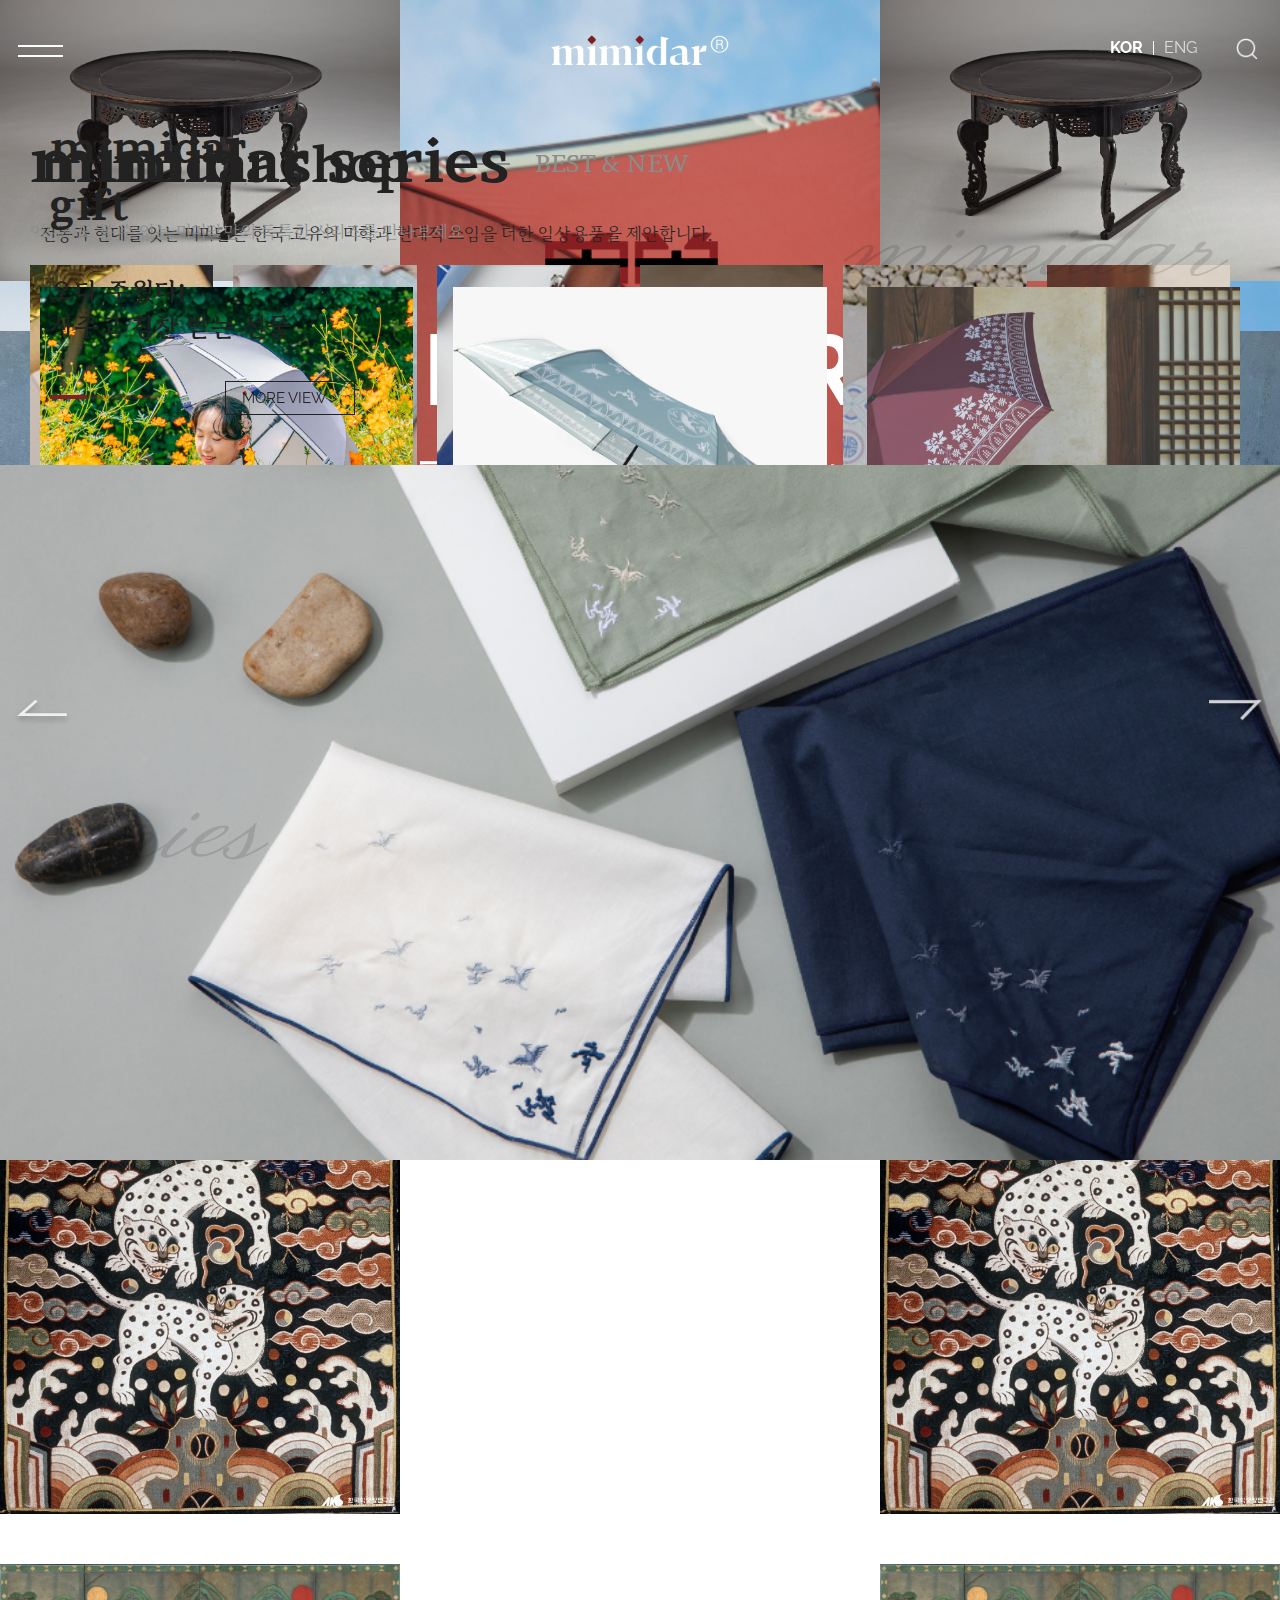
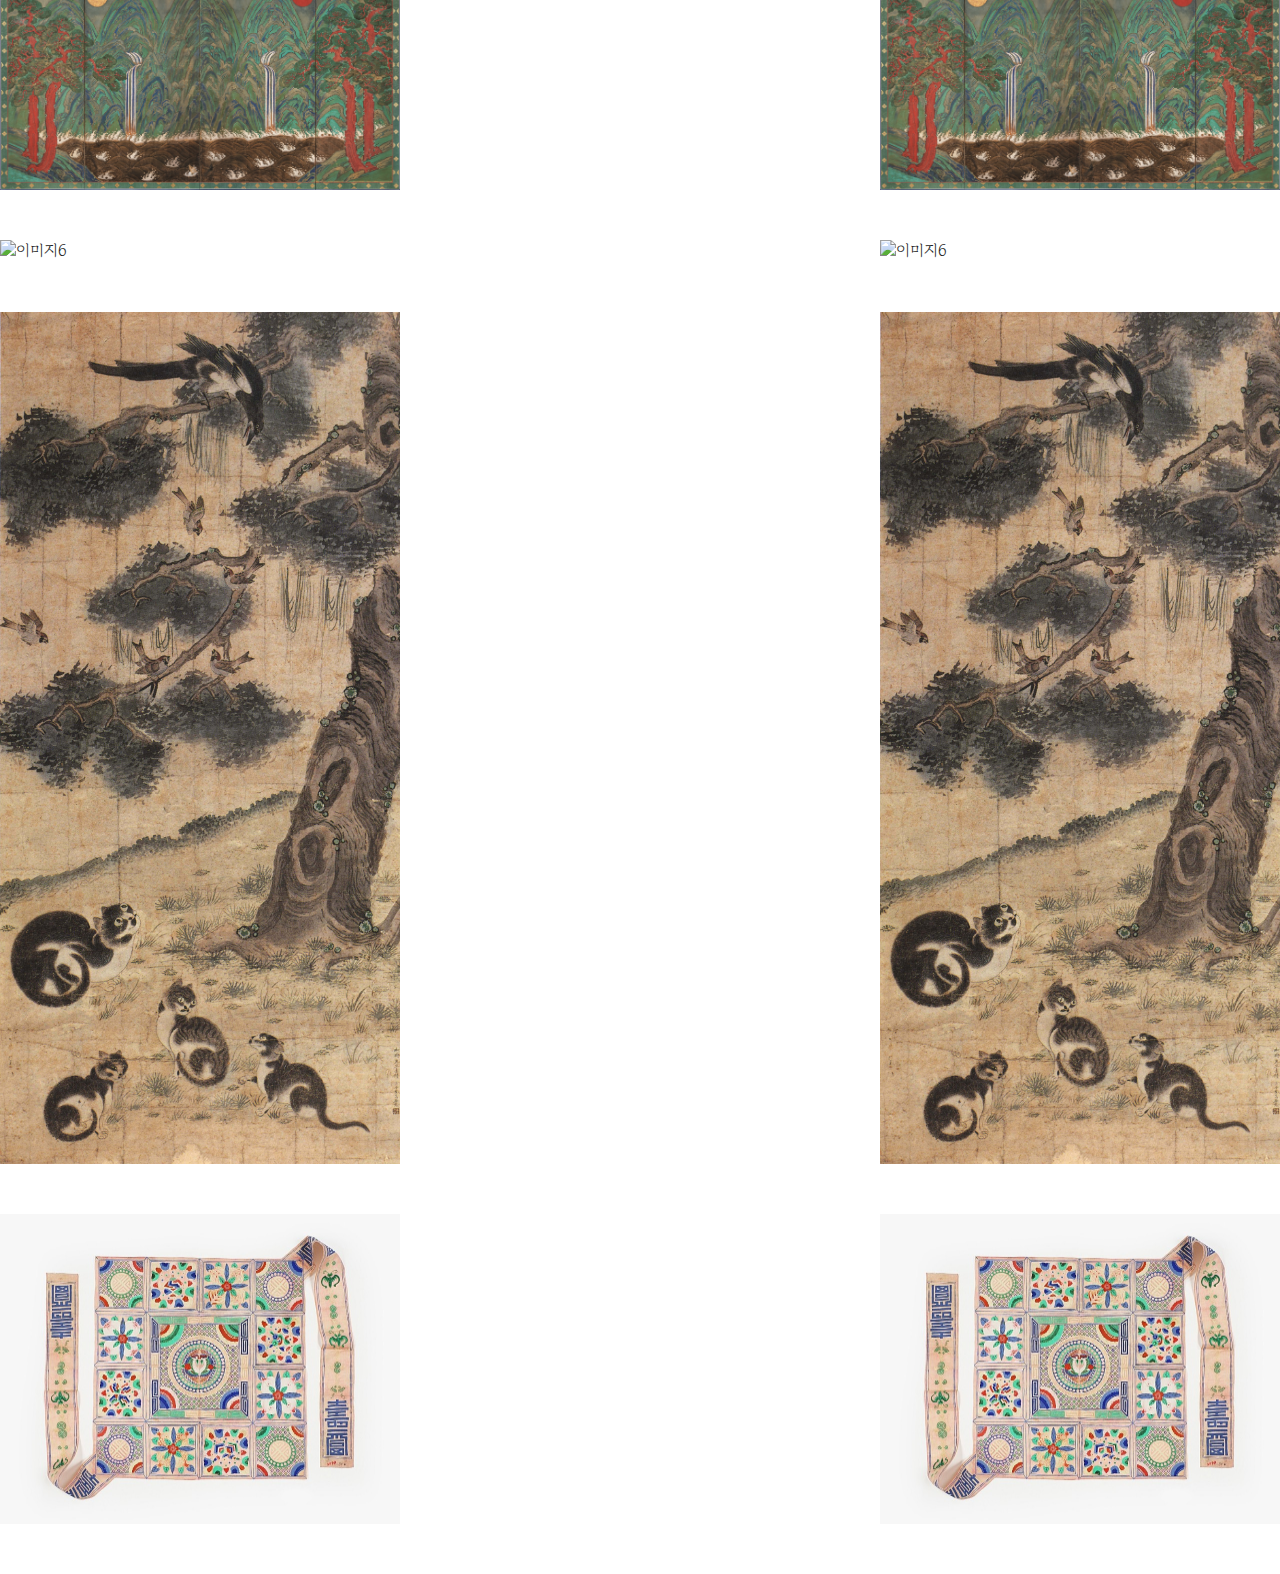
==== index.html @ 7787b9f5 "수정" ====
<!DOCTYPE html>
<html lang="ko">
<head>
  <meta charset="UTF-8">
  <meta name="viewport" content="width=device-width, initial-scale=1.0">
  <title>mimidar</title>
  <link rel="icon" type="image/png" sizes="40x40" href="img/favicon.png">
  <link rel="stylesheet" href="css/reset.css">
  <link rel="stylesheet" href="https://cdn.jsdelivr.net/npm/swiper@11/swiper-bundle.min.css" />
  <link rel="stylesheet" href="css/ani.css">
  <link rel="stylesheet" href="css/main.css">

  <script src="js/jquery-3.7.1.min.js"></script>
  <script src="https://cdn.jsdelivr.net/npm/swiper@11/swiper-bundle.min.js"></script>
  <script src="js/common.js"></script>
</head>
<body>
  <div id="wrap">
    <header>
      <div class="inner">
        <h1><a href="#main"><img src="img/mimidar_logo_h.png" alt="mimidar"></a></h1>

      <div class="q-menu">
        <div class="lang">
          <a href="#" class="kor">KOR</a>
          <a href="#" class="eng">ENG</a>
        </div><!--lang-->
        <a href="#" class="cart"></a>
        <a href="#" class="search"><img src="img/icon_search.png" alt="검색하기"></a>
      </div><!--q-menu-->

      <nav>
        <div class="ham clear">
          <a href="#">
          <span>메뉴 열기</span>
          </a>
        </div>
        
        <ul class="gnb">
          <li class="depth1">
            <a href="#">BRAND</a>
            <ul class="depth2">
              <li><a href="#">OUR STORY</a></li>
              <li><a href="#">BRAND IDENTITY</a></li>
            </ul>
          </li>
          <li class="depth1">
            <a href="#">SHOP</a>
            <ul class="depth2">
              <li><a href="#">ALL</a></li>
              <li><a href="#">BEST & NEW</a></li>
              <li><a href="#">추천 선물</a></li>
            </ul>
          </li>
          <li class="depth1">
            <a href="#">BIG ORDER</a>
            <ul class="depth2">
              <li><a href="#">로고 인쇄 & 고급 포장</a></li>
              <li><a href="#">주문하기</a></li>
            </ul>
          </li>
          <li class="depth1">
            <a href="#">COLLABORATION</a>
          </li>
          <li class="depth1">
            <a href="#">MIMIDAR NEWS</a>
            <ul class="depth2">
              <li><a href="#">magazine | 미미달 책갈피</a></li>
              <li><a href="#">media | 언론 보도</a></li>
              <li><a href="#">공지 | CS</a></li>
              <li><a href="#">멤버십 혜택</a></li>
            </ul>
          </li>
        </ul>
        <div class="menu-close"></div>
        <div class="dim"></div>
      </nav>

      <div class="search-open">
        <form>
          <fieldset>
            <legend>검색영역</legend>
            <input type="text" placeholder="검색어를 입력하세요">
            <button type="button"></button>
          </fieldset>
        </form>
        <div class="search-close clear">검색창 닫기</div>
      </div>
      </div><!--inner-->
    </header>
    
    <div id="s-wrap">
      <section id="main">
        <div>
          <video src="img/brand_film.mp4" loop muted autoplay playsinline></video>
        </div>
      </section><!--main-->

      <section id="prologue">
        <div class="p-img"></div>
        <div class="p-txt">
          <h2>MIMIDAR</h2>
          <p>행福을 전하는 미미달</p>
          <span>복을 염원하는 선조들의 마음을 담아<br>
            행복을 전하는 선물을 만듭니다</span>
        </div>
      </section><!--prologue-->

      <section id="story">
        <div class="inner">
          <div class="s-main">
            <img src="img/mimidar_logo.png" alt="미미달 로고">
            <h2>美 美 ; 미 미 + D A R ; 달</h2>
            <p>미미달이 추구하는 전통과<br>
              현대의 미학을 상징 <br>
              전통의 가치를 이어나가겠다는 다짐</p>
              <div class="s-more"><a href="#">OUR STORY ></a></div>
          </div><!--s-main-->
  
          <div class="flow-wrap">
            <div class="img-left">
              <ul>
                <li><img src="img/flow_01.jpg" alt="이미지1"></li>
                <li><img src="img/flow_02.png" alt="이미지2"></li>
                <li><img src="img/flow_03.png" alt="이미지3"></li>
                <li><img src="img/flow_04.jpg" alt="이미지4"></li>
                <li><img src="img/flow_05.png" alt="이미지5"></li>
                <li><img src="img/flow_06.png" alt="이미지6"></li>
                <li><img src="img/flow_07.jpg" alt="이미지7"></li>
                <li><img src="img/flow_08.jpg" alt="이미지8"></li>
              </ul>
            </div><!--img-left-->
            <div class="img-right">
              <ul>
                <li><img src="img/flow_01.jpg" alt="이미지1"></li>
                <li><img src="img/flow_02.png" alt="이미지2"></li>
                <li><img src="img/flow_03.png" alt="이미지3"></li>
                <li><img src="img/flow_04.jpg" alt="이미지4"></li>
                <li><img src="img/flow_05.png" alt="이미지5"></li>
                <li><img src="img/flow_06.png" alt="이미지6"></li>
                <li><img src="img/flow_07.jpg" alt="이미지7"></li>
                <li><img src="img/flow_08.jpg" alt="이미지8"></li>
              </ul>
            </div><!--img-right-->
          </div>
        </div>
      </section><!--story-->

      <section id="shop">
        <div class="inner">
          <div class="shop-txt">
            <div class="s-txt-wrap">
              <h2>mimidar shop</h2>
              <span></span>
              <strong>BEST & NEW</strong>
            </div>
            <p>전통과 현대를 잇는 미미달은 한국 고유의 미학과
              현대적 쓰임을 더한 일상용품을 제안합니다.</p>
          </div>
          <div class="swiper mySwiper">
            <div class="swiper-wrapper">
              <div class="swiper-slide">
                <a href="#">
                  <img src="img/shop_01.png" alt="미미달 전통 문양 3단 우산 양산 모음">
                  <div class="txt-box box1">
                    <h3>미미달 전통 문양 3단 우산 양산 모음</h3>
                    <div class="txt-wrap">
                      <strong>55,000원</strong>
                      <span>63,800원</span>
                      <div class="l-wrap">
                        <div class="label sale">sale</div>
                      </div>
                    </div>
                  </div>
                </a>
              </div>
              <div class="swiper-slide">
                <a href="#">
                  <img src="img/shop_02.png" alt="미미달 전통 문양 장우산 모음">
                  <div class="txt-box box2">
                    <h3>[ 2+1 ] 미미달 전통 문양 장우산 모음</h3>
                    <div class="txt-wrap">
                      <strong>60,000원</strong>
                      <span>67,100원</span>
                      <div class="l-wrap">
                        <span class="label best">best</span>
                        <span class="label sale">sale</span>
                      </div>
                    </div>
                  </div>
                </a>
              </div>
              <div class="swiper-slide">
                <a href="#">
                  <img src="img/shop_03.png" alt="고려 셀라던 모란 경량 미니 양산">
                  <div class="txt-box box3">
                    <h3>고려 셀라던 모란 경량 미니 양산</h3>
                    <div class="txt-wrap">
                      <strong>34,200원</strong>
                      <span>38,000원</span>
                      <div class="l-wrap">
                        <div class="label new">new</div>
                        <div class="label sale">sale</div>
                      </div>
                    </div>
                  </div>
                </a>
              </div>
              <div class="swiper-slide">
                <a href="#">
                  <img src="img/shop_04.png" alt="조선왕실 와인마개">
                  <div class="txt-box box4">
                    <h3>조선왕실 와인마개</h3>
                    <div class="txt-wrap">
                      <strong>27,000원</strong>
                      <span>31,000원</span>
                      <div class="l-wrap">
                        <div class="label new">new</div>
                        <div class="label best">best</div>
                        <div class="label sale">sale</div>
                      </div>
                    </div>
                  </div>
                </a>
              </div>
              <div class="swiper-slide">
                <a href="#">
                  <img src="img/shop_05.png" alt="고려청자 손수건 3세트">
                  <div class="txt-box box5">
                    <h3>고려청자 손수건 3세트</h3>
                    <div class="txt-wrap">
                      <strong>32,900원</strong>
                      <span>37,800원</span>
                      <div class="l-wrap">
                        <div class="label sale">sale</div>
                      </div>
                    </div>
                  </div>
                </a>
              </div>
              <div class="swiper-slide">
                <a href="#">
                  <img src="img/shop_06.png" alt="[조선민화] 작호도 콜라주 케이스">
                  <div class="txt-box box6">
                    <h3>[조선민화] 작호도 콜라주 케이스</h3>
                    <div class="txt-wrap">
                      <strong>19,000원</strong>
                    </div>
                  </div>
                </a>
              </div>
            </div>
            <div class="swiper-button-next"></div>
            <div class="swiper-button-prev"></div>
          </div>
        </div>
      </section><!--shop-->

      <section id="series">
        <div class="inner">
          <div class="ser-txt">
            <h2>mimidar series</h2>
            <div class="ser-tbox">
              <div></div>
              <p>어디서도 볼 수 없는 미미달만의 독특한 시리즈를 만나보세요</p>
            </div>
          </div>
          <div class="content-wrap">
            <div class="content1">
              <a href="#">
                <img src="img/series_01.png" alt="일월오봉도">
                <div class="series-wrap c-box1">
                  <div class="c-txt">
                    <h4>일월오봉도</h4>
                    <span class="c-more">MORE VIEW ></span>
                  </div>
                </div>
              </a>
            </div><!--content1-->
            <div class="content2">
              <a href="#">
                <img src="img/series_02.png" alt="고려청자">
                <div class="series-wrap c-box2">
                  <div class="c-txt">
                    <h4>고려청자</h4>
                    <span class="c-more">MORE VIEW ></span>
                  </div>
                </div>
              </a>
            </div><!--content2-->
            <div class="content3">
              <a href="#">
                <img src="img/series_03.png" alt="단청">
                <div class="series-wrap c-box3">
                  <div class="c-txt">
                    <h4>단청</h4>
                    <span class="c-more">MORE VIEW ></span>
                  </div>
                </div>
              </a>
            </div><!--content3-->
            <div class="content4">
              <a href="#">
                <img src="img/series_04.png" alt="소반">
                <div class="series-wrap c-box4">
                  <div class="c-txt">
                    <h4>소반</h4>
                    <span class="c-more">MORE VIEW ></span>
                  </div>
                </div>
              </a>
            </div><!--content4-->
            <div class="content5">
              <a href="#">
                <img src="img/series_05.png" alt="궁보">
                <div class="series-wrap c-box5">
                  <div class="c-txt">
                    <h4>궁보</h4>
                    <span class="c-more">MORE VIEW ></span>
                  </div>
                </div>
              </a>
            </div><!--content5-->
            <div class="content6">
              <a href="#">
                <img src="img/series_06.png" alt="조선왕실">
                <div class="series-wrap c-box6">
                  <div class="c-txt">
                    <h4>조선왕실</h4>
                    <span class="c-more">MORE VIEW ></span>
                  </div>
                </div>
              </a>
            </div><!--content6-->
          </div><!--content-wrap-->
          <span class="m-copy">mimidar</span>
          <span class="s-copy">series</span>
        </div><!--inner-->
      </section><!--series-->

      <section id="gift">
        <div class="inner">
          <div class="g-wrap">
            <h2>mimidar gift</h2>
          </div><!--g-wrap-->
          <div class="swiper gift-swiper">
            <div class="swiper-wrapper">
              <div class="swiper-slide">
                <p>오다 주웠다!<br>
                  사주고 칭찬 받는 선물</p>
                <a href="#" class="g-more">MORE VIEW ></a>
                <img src="img/gift_01.png" alt="오다 주웠다! 사주고 칭찬 받는 선물">
              </div>
              <div class="swiper-slide">
                <p>마음 가는 대로<br>
                  자유롭게 써봐요</p>
                <a href="#" class="g-more">MORE VIEW ></a>
                <img src="img/gift_02.png" alt="마음 가는 대로 자유롭게 써봐요">
              </div>
              <div class="swiper-slide">
                <p>이렇게 날 좋은데<br>
                  우리 같이 나갈까요?</p>
                <a href="#" class="g-more">MORE VIEW ></a>
                <img src="img/gift_03.png" alt="이렇게 날 좋은데 우리 같이 나갈까요?">
              </div>
            </div>
            <div class="swiper-button-next"></div>
            <div class="swiper-button-prev"></div>
            <div class="swiper-pagination"></div>
          </div>
        </div><!--inner-->
      </section><!--gift-->
      <footer>
        <div class="inner">
          <h2>
            <a href="#">
              <img src="img/mimidar_logo_w.png" alt="mimidar">
            </a>
          </h2>
        </div><!--inner-->
      </footer>
    </div><!--s-wrap-->
  </div><!--#wrap-->
</body>
</html>
---- css/ani.css ----
@charset "utf-8";

@keyframes rotate {
  0%{transform: rotate(0deg);}
  100%{transform: rotate(45deg);}
}

@keyframes banner-ani-left {
  0% {
    transform: translateX(0);
  }
  100% {
    transform: translateX(-100%);
  }
}

@keyframes banner-ani-right {
  0% {
    transform: translateX(0);
  }
  100% {
    transform: translateX(100%);
  }
}
---- css/main.css ----
@charset "utf-8";

#wrap{min-width: 320px;}
#main, #prologue, #story, #shop, #series, #gift{width: 100%; height: 100vh;}

header{width: 100%; position: fixed; z-index: 99;}
header h1{width: 132px; position: absolute; top: 35px; left: 50%; transform: translateX(-50%); z-index: 99;}
header h1 img{width: 100%;}

.q-menu{position: relative; font-family: "Raleway", sans-serif;}
.q-menu .lang{position: absolute; top: 41px; right: 63px;}
.q-menu .lang a{display: block; color: #fff; font-size: 14px; font-weight: bold;}
.q-menu .lang a.eng{opacity: 0.7; font-weight: normal;}
.q-menu .lang a.eng:hover{opacity: 1;}
.q-menu .lang::before{content: ""; display: block; width: 5px; height: 5px; transform: rotate(45deg); background-color: #fff; position: absolute; top: 7px; left: -15px;}

.q-menu .cart{display: none;}
.q-menu .search{display: block; width: 21px; height: 21px; position: absolute; top: 38px; right: 23px;}
.q-menu .search img{width: 100%;}

.dim{width: 100%; height: 100%; background-color: rgba(0,0,0,0.5); position: fixed; top: 0; left: 0; z-index: -10;}
nav{width: 100%; position: absolute; top: 0; left: 0;}
.ham{position: absolute; top: 45px; left: 18px;}
.ham a{display: block;}
.ham span{display: block; width: 45px; height: 2px; background-color: #fff; margin-top: 8px;}
.ham a::before{content: ""; display: block; height: 2px; background-color: #fff;}

.gnb{font-family: "Brawler", "Gowun Batang", serif; padding-top: 80px; font-weight: bold; height: 100vh; margin: 150px auto;}
.gnb .depth1{margin-bottom: 60px; text-align: center;}
.gnb .depth1 > a{display: block; color: #fff; font-size: 35px;}
.gnb .depth1 .depth2{margin-bottom: 20px;}
.gnb .depth1 .depth2 li a{font-size: 16px; display: block; color: #fff; font-weight: normal;}
.menu-close{position: absolute; top: 42px; left: 18px; background: url(../img/icon_menu_close.png) no-repeat center / cover; width: 45px; height: 19px; cursor: pointer;}

.search-open{width: 100%; z-index: 50; align-items: center; position: fixed; top: 80px; left: 0; display: flex;}
.search-open fieldset{border: 0; font-size: 0;}
.search-open legend{display: none;}
.search-open input[type="text"]{width: 85vw; height: 50px; padding: 10px; border: 0; font-family: "Gowun Batang", serif;}
.search-open button{width: 50px; height: 50px; color: #fff; font-size: 20px; cursor: pointer; border: 0; background: #871E25 url(../img/icon_search.png) no-repeat center / 23px auto;}

.search-close{width: 25px; height: 25px; position: absolute; top: -33px; right: 22px; cursor: pointer;}

.search-close::before{content: ""; display: block; width: 100%; height: 1px; background-color: #fff; transform: rotate(45deg);}
.search-close::after{content: ""; display: block; width: 100%; height: 1px; background-color: #fff; transform: rotate(-45deg);}


#main, #prologue, #story, #shop, #series, #gift{width: 100%; height: 100%; position: absolute; left: 0;}

/*main*/

#main video{width: 100%; height: 100%; object-fit: cover; position: absolute; top: 0; left: 0;}

/*prologue*/
#prologue .p-img{width: 100%; height: 100%; background: url(../img/mimidar_우산.png) no-repeat center / cover;}

#prologue .p-txt{text-align: center; color: #fff; position: absolute; top: 50%; left: 50%; transform: translate(-50%, -50%);}
#prologue .p-txt h2{font-family: "Raleway", sans-serif; font-size: 80px;}
#prologue .p-txt p{font-size: 30px;}
#prologue .p-txt span{font-size: 18px;}

/*story*/
#story .s-main{width: 100%; position: absolute; top: 50%; left: 50%; transform: translate(-50%, -50%); text-align: center;}
#story .s-main img{width: 140px; margin-bottom: 40px;}
#story .s-main h2{font-size: 25px; margin-bottom: 20px;}
#story .s-main p{font-size: 18px; margin-bottom: 40px;}
#story .s-main .s-more a{font-size: 15px; font-family: "Raleway", sans-serif; width: 150px; height: 45px; border: 1px solid #222; border-radius: 30px; padding: 11px 20px; position: absolute; left: 50%; transform: translateX(-50%);}
#story .s-main .s-more:hover a{background-color: #222; color: #fff;}


#story .flow-wrap .img-left{position: absolute; top: 0; left: 0; animation: banner-ani-left 20s linear infinite;}
#story .flow-wrap .img-left ul{display: flex; overflow: hidden;}
#story .flow-wrap .img-left{transition: all 0.5s;}

#story .flow-wrap .img-right{position: absolute; bottom: 0; right: 0; animation: banner-ani-right 20s linear infinite;}
#story .flow-wrap .img-right ul{display: flex; justify-content: right;}

#story .flow-wrap .img-left ul li{margin-right: 30px;}
#story .flow-wrap .img-right ul li{margin-left: 30px;}
#story .flow-wrap ul li img{width: 176px; height: 160px; object-fit: cover;}


/*shop*/
#shop .inner{padding-top: 140px; font-family: "Brawler", "Gowun Batang", serif;}
#shop .shop-txt{padding-left: 50px;}
#shop .shop-txt h2{font-size: 42px; width: 225px; margin-bottom: 24px;}
#shop .shop-txt span{display: inline-block; width: 2px; height: 60px; background-color: #8b8b8b; margin-right: 15px;}
#shop .shop-txt strong{font-size: 25px; color: #8b8b8b; font-weight: normal;}
#shop .shop-txt p{font-size: 15px; margin-top: 18px;}

#shop .swiper-wrapper .swiper-slide{padding: 50px 0;}
#shop .swiper-wrapper .swiper-slide a{display: block;}
#shop .swiper-wrapper .swiper-slide img{width: 100%; height: 340px; object-fit: cover;}
#shop .swiper-wrapper .swiper-slide .txt-box{margin-top: 30px; text-align: center;}
#shop .swiper-wrapper .swiper-slide .txt-box h3{font-size: 20px; margin-bottom: 15px;}
#shop .swiper-wrapper .swiper-slide .txt-box .txt-wrap{font-family: "Gowun Batang", serif;}
#shop .swiper-wrapper .swiper-slide .txt-box .txt-wrap strong{font-size: 16px; margin-right: 10px;}
#shop .swiper-wrapper .swiper-slide .txt-box .txt-wrap > span{font-size: 14px; color: #888; text-decoration: line-through;}

#shop .swiper-wrapper .swiper-slide .txt-box .txt-wrap .label{font-family: "Raleway", sans-serif; text-transform: uppercase; width: 50px; height: 20px; background-color: #9BCD7B; border-radius: 25px; color: #fff; font-size: 14px; padding: 1px 5px 0; display: inline-block; margin: 10px 5px 0 0;}
#shop .swiper-wrapper .swiper-slide .txt-box .txt-wrap .label.best{background-color: #871E25;}
#shop .swiper-wrapper .swiper-slide .txt-box .txt-wrap .label.new{background-color: #A7C6C4;}
#shop .swiper .swiper-button-prev::after{display: none;}
#shop .swiper .swiper-button-next::after{display: none;}


/*series*/
#series .inner{padding: 100px 20px 0; font-family: "Brawler", "Gowun Batang", serif; position: relative;}
#series .ser-txt h2{font-size: 42px; width: 225px;}

#series .ser-txt .ser-tbox{display: flex; margin: 20px 0;}
#series .ser-txt .ser-tbox div{width: 2px; height: 50px; background-color: #8b8b8b; margin-right: 20px;}
#series .ser-txt .ser-tbox p{width: 235px; font-size: 18px; color: #8b8b8b; font-weight: normal; padding-top: 10px;}


#series .content-wrap{display: flex; flex-wrap: wrap; justify-content: space-between;}
#series .content-wrap > div{width: calc((100% - 10px) / 2); height: 200px; position: relative; margin-bottom: 10px;}
#series .content-wrap > div img{width: 100%; height: 100%; object-fit: cover;}

#series .content-wrap .series-wrap{position: absolute; bottom: 0; right: 0; opacity: 0.9; width: 110px; height: 65px; text-align: center;}
#series .content-wrap .series-wrap .c-txt{color: #fff; padding-top: 9px;}
#series .content-wrap .series-wrap .c-txt h4{font-size: 15px;}
#series .content-wrap .series-wrap .c-txt .c-more{width: 80px; border: 1px solid #fff; font-family: "Raleway", sans-serif; font-size: 11px; padding: 4px 6px;}
#series .content-wrap .series-wrap .c-txt:hover .c-more{background-color: #fff; color: #222; font-weight: bold;}

#series .content-wrap .series-wrap.c-box1{background-color: #B0A089;}
#series .content-wrap .series-wrap.c-box2{background-color: #A3B6BD;}
#series .content-wrap .series-wrap.c-box3{background-color: #344E8C;}
#series .content-wrap .series-wrap.c-box4{background-color: #74605A;}
#series .content-wrap .series-wrap.c-box5{background-color: #BCADB2;}
#series .content-wrap .series-wrap.c-box6{background-color: #814641;}

#series .m-copy{font-family: "Monsieur La Doulaise", cursive; font-size: 60px; opacity: 15%; z-index: 10; position: absolute; top: 260px; right: 20px;}
#series .s-copy{font-family: "Monsieur La Doulaise", cursive; font-size: 60px; opacity: 15%; z-index: 10; position: absolute; bottom: -20px; left: 20px;}


#gift .inner{padding-top: 120px; font-family: "Brawler", "Gowun Batang", serif; position: relative;}
#gift .g-wrap h2{font-size: 42px; width: 220px; margin-bottom: 42px; padding-left: 50px;}
#gift .gift-swiper img{width: 100%; height: 300px; object-fit: cover;}
#gift .gift-swiper .swiper-wrapper .swiper-slide p{padding-left: 50px; font-size: 26px; font-weight: bold; margin-bottom: 35px;}
#gift .gift-swiper .swiper-wrapper .swiper-slide .g-more{display: block; width: 130px; border: 1px solid #222; font-family: "Raleway", sans-serif; font-size: 15px; text-align: center; margin: 0 0 50px 225px; padding: 6px 0;}



/*페이지네이션 바 수정*/
#gift .swiper-pagination-progressbar-fill{background-color: #871E25;}

.swiper-horizontal>.swiper-pagination-progressbar, .swiper-pagination-progressbar.swiper-pagination-horizontal, .swiper-pagination-progressbar.swiper-pagination-vertical.swiper-pagination-progressbar-opposite, .swiper-vertical>.swiper-pagination-progressbar.swiper-pagination-progressbar-opposite{position: absolute; top: 120px; left: 50px; width: 110px;}

.swiper-pagination-progressbar{background-color: rgba(135, 30, 37, 0.3)}

.swiper-button-next{background: url(../img/icon_next_m.png) no-repeat top right / cover; width: 69px; height: 30px;}
.swiper-button-prev{background: url(../img/icon_prev_m.png) no-repeat top left / cover; width: 62px; height: 30px;}
.swiper-button-next:after, .swiper-button-prev:after{display: none;}




@media screen and (min-width: 1024px) {
  header h1{width: 177px;}
  .q-menu .lang{display: flex;}
  .q-menu .lang a{font-size: 16px; margin-right: 10px; padding-right: 10px; border-right: 1px solid #fff; line-height: 0.9;}
  .q-menu .lang a.eng{border: 0;}
  .q-menu .lang::before{display: none;}

  /*prologue*/
  #prologue .p-txt h2{font-size: 150px;}
  #prologue .p-txt p{font-size: 65px;}
  #prologue .p-txt span{font-size: 35px;}

  /*story*/
  #story .s-main img{width: 200px;}
  #story .s-main h2{font-size: 35px; margin-bottom: 35px;}
  #story .s-main p{font-size: 22px; margin-bottom: 40px;}
  #story .s-main .s-more{font-family: "Raleway", sans-serif; width: 200px; height: 60px;}
  #story .s-main .s-more a{font-size: 20px;}

  #story .flow-wrap ul li img{width: 350px; height: 320px; object-fit: cover;}
  #story .s-main .s-more a{font-size: 20px; width: 200px; height: 60px; padding: 17px 20px;}
  

  /*shop*/
  #shop .inner{padding-top: 200px;}
  #shop .shop-txt{padding-left: 80px;}
  #shop .shop-txt h2{font-size: 60px; width: 100%; margin-bottom: 20px;}
  #shop .shop-txt p{font-size: 25px; margin-top: 22px;}

  #shop .swiper-wrapper .swiper-slide{padding: 60px 0;}
  #shop .swiper-wrapper .swiper-slide img{height: 580px;}
  #shop .swiper-wrapper .swiper-slide .txt-box h3{font-size: 28px;}
  #shop .swiper-wrapper .swiper-slide .txt-box .txt-wrap strong{font-size: 24px; margin-right: 10px;}
  #shop .swiper-wrapper .swiper-slide .txt-box .txt-wrap > span{font-size: 20px; color: #888; text-decoration: line-through;}

  #shop .swiper-wrapper .swiper-slide .txt-box .txt-wrap .label{width: 100px; height: 35px; border-radius: 50px; font-size: 20px; padding: 5px 5px 0;}

  #shop .swiper .swiper-button-prev{width: 145px; height: 50px; background: url(../img/icon_prev_pad.png) no-repeat bottom left; color: transparent;}
  #shop .swiper .swiper-button-next{width: 145px; height: 45px; background: url(../img/icon_next_pad.png) no-repeat top right; color: transparent;}

  /*series*/
  #series .inner{padding: 120px 30px 0; height: 100%;}
  #series .ser-txt{padding-left: 20px;}
  #series .ser-txt h2{font-size: 60px; width: 100%;}

  #series .ser-txt .ser-tbox{display: flex; margin: 20px 0 30px 0;}
  #series .ser-txt .ser-tbox div{height: 60px;}
  #series .ser-txt .ser-tbox p{width: 100%; font-size: 22px; padding-top: 40px;}

  #series .content-wrap > div{width: calc((100% - 15px) / 2); height: 320px; position: relative; margin-bottom: 15px;}

  #series .content-wrap .series-wrap{width: 240px; height: 140px;}
  #series .content-wrap .series-wrap .c-txt{padding-top: 30px;}
  #series .content-wrap .series-wrap .c-txt h4{font-size: 30px; margin-bottom: 10px;}
  #series .content-wrap .series-wrap .c-txt .c-more{width: 150px; font-size: 15px; padding: 5px 15px;}

  #series .m-copy{font-size: 130px; top: 210px; right: 25px;}
  #series .s-copy{font-size: 130px; bottom: -5px; left: 50px;}
  


  /*gift*/
  #gift .gift-swiper img{width: 100%; height: 695px; object-fit: cover;}
}






@media screen and (min-width: 1200px) {
  /*prologue*/
  #prologue .p-txt h2{font-size: 100px;}
  #prologue .p-txt p{font-size: 70px;}
  #prologue .p-txt span{font-size: 25px;}

  /*story*/
  #story .inner{padding: 0 35px;}
  #story .s-main img{width: 190px;}
  #story .s-main h2{font-size: 30px; margin-bottom: 35px;}
  #story .s-main p{font-size: 20px; margin-bottom: 50px;}
  
  #story .flow-wrap .img-left{position: absolute; top: 0; left: 0;}
  #story .flow-wrap .img-left ul{display: block;}
  
  #story .flow-wrap .img-right{position: absolute; top: 0; right: 0;}
  #story .flow-wrap .img-right ul{display: block;}
  
  #story .flow-wrap ul li{margin-bottom: 50px; margin-right: 0;}
  #story .flow-wrap ul li img{width: 400px; height: auto; object-fit: cover;}

  /*shop*/
  #shop .inner{padding: 130px 40px 0;}
  #shop .shop-txt{padding: 0;}
  #shop .shop-txt .s-txt-wrap{display: flex; align-items: center;}
  #shop .shop-txt h2{margin: 0 30px 0 0; width: 380px; font-size: 50px;}
  #shop .shop-txt span{width: 60px; height: 2px; margin-right: 25px;}
  #shop .swiper-wrapper .swiper-slide .txt-box .txt-wrap strong{font-size: 15px; margin-bottom: 15px;}
  #shop .shop-txt p{display: block; font-size: 18px; margin-top: 25px;}

  #shop .swiper-wrapper .swiper-slide{padding: 40px 0;}
  #shop .swiper-wrapper .swiper-slide img{height: 400px;}
  #shop .swiper-wrapper .swiper-slide .txt-box h3{font-size: 22px; margin-top: -10px;}
  #shop .swiper-wrapper .swiper-slide .txt-box .txt-wrap strong{font-size: 18px;}
  #shop .swiper-wrapper .swiper-slide .txt-box .txt-wrap > span{font-size: 15px;}

  #shop .swiper-wrapper .swiper-slide .txt-box .txt-wrap .label{width: 70px; height: 25px; border-radius: 30px; font-size: 16px; padding: 3px 5px 0;}

  #shop .swiper .swiper-button-prev{background: url(../img/icon_prev.png) no-repeat center left / cover; width: 130px; height: 60px;}
  #shop .swiper .swiper-button-next{background: url(../img/icon_next.png) no-repeat center right / cover; width: 130px; height: 60px;}

  /*series*/
  #series .ser-txt{padding-left: 0;}

  #series .ser-txt .ser-tbox{display: block; margin-bottom: 20px;}
  #series .ser-txt .ser-tbox div{display: none;}
  #series .ser-txt .ser-tbox p{padding: 0; font-size: 18px;}

  #series .content-wrap{flex-wrap: nowrap;}
  #series .content-wrap > div{width: 16%; height: 585px; margin-right: 20px; transition: all 0.5s;}
  #series .content-wrap > div:hover{width: 50%;}

  #series .content-wrap .series-wrap{width: 100%;}

  #series .content-wrap .series-wrap .c-txt{padding-top: 40px;}
  #series .content-wrap .series-wrap .c-txt h4{font-size: 20px;}
  #series .content-wrap .series-wrap .c-txt .c-more{font-size: 15px; padding: 5px 10px;}

  #series .m-copy{font-size: 150px; top: 130px; right: 50px;}
  #series .s-copy{font-size: 150px; bottom: -15px; left: 50px;}
  

  #gift .gift-swiper .swiper-wrapper .swiper-slide .g-img img{width: 1200px; height: 800px;}
  #gift .gift-swiper .swiper-wrapper .swiper-slide .g-img{position: absolute; bottom: 0; right: 0;}
}
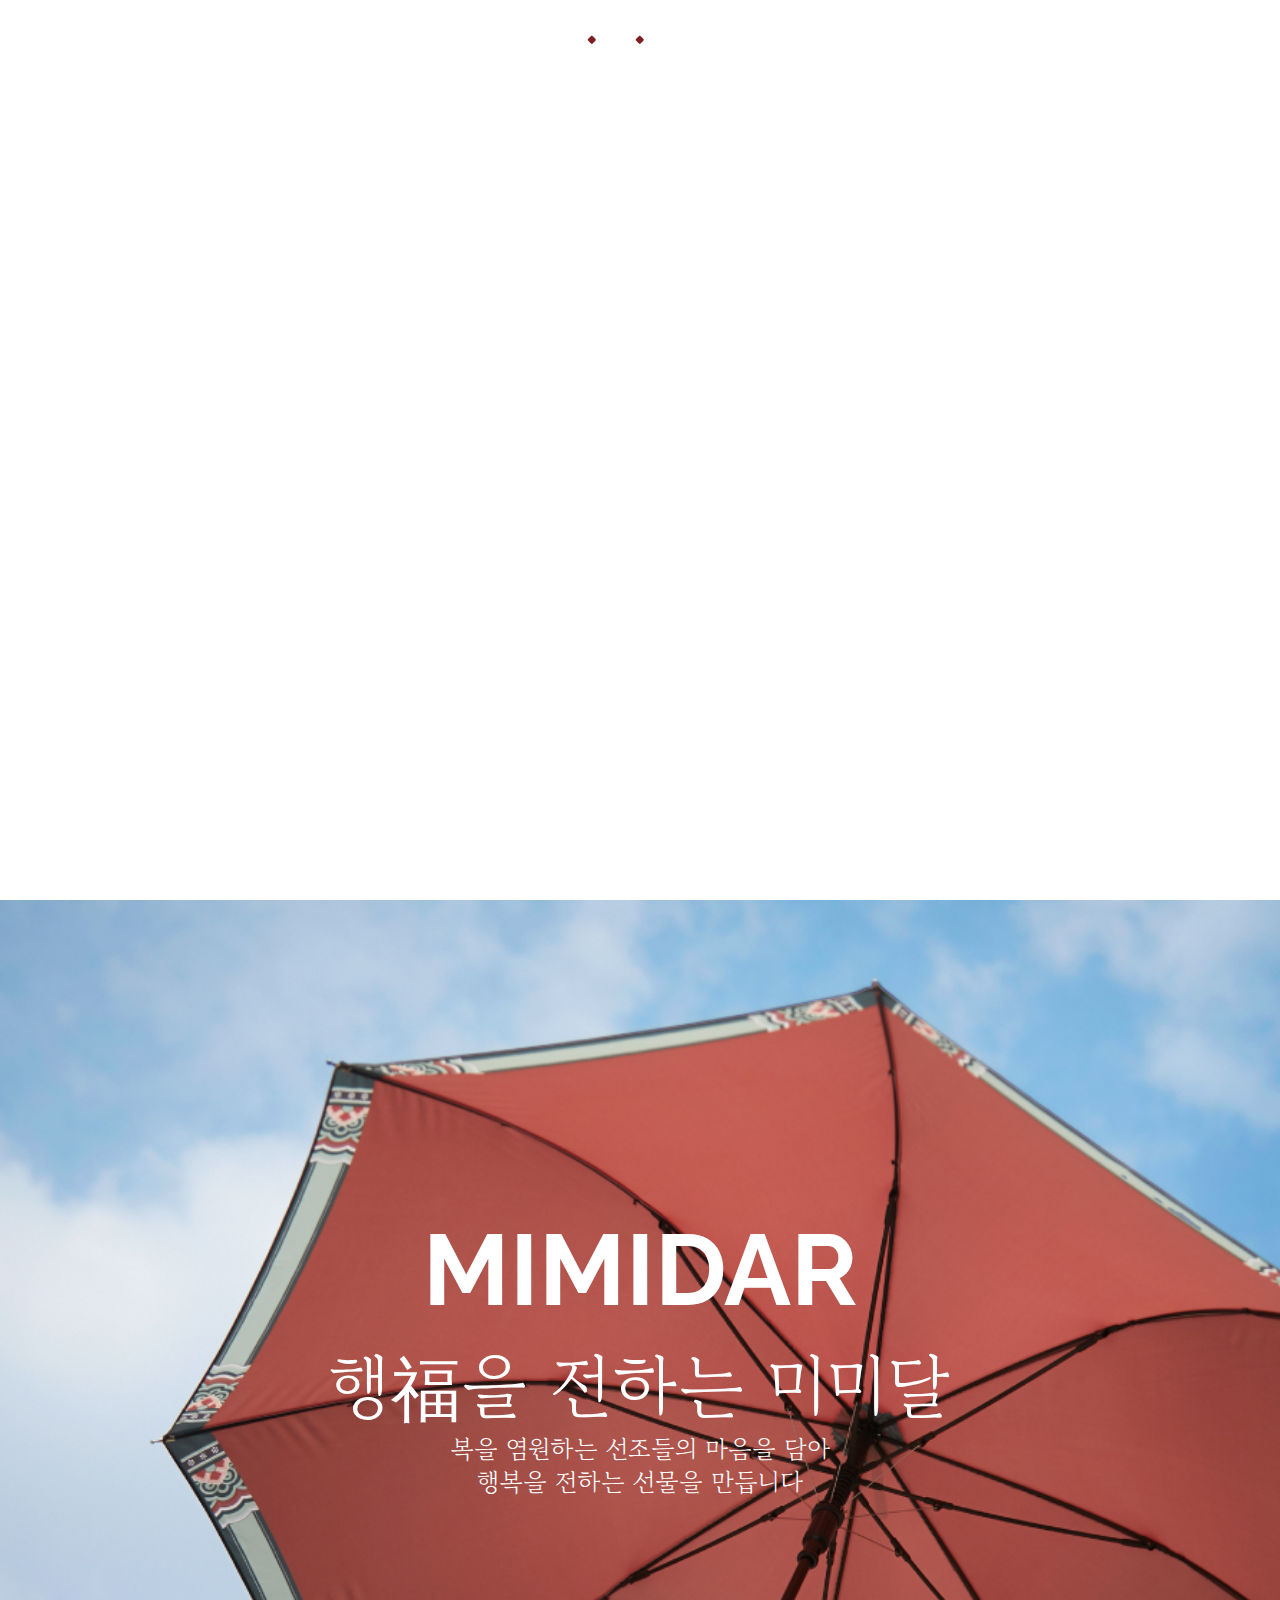
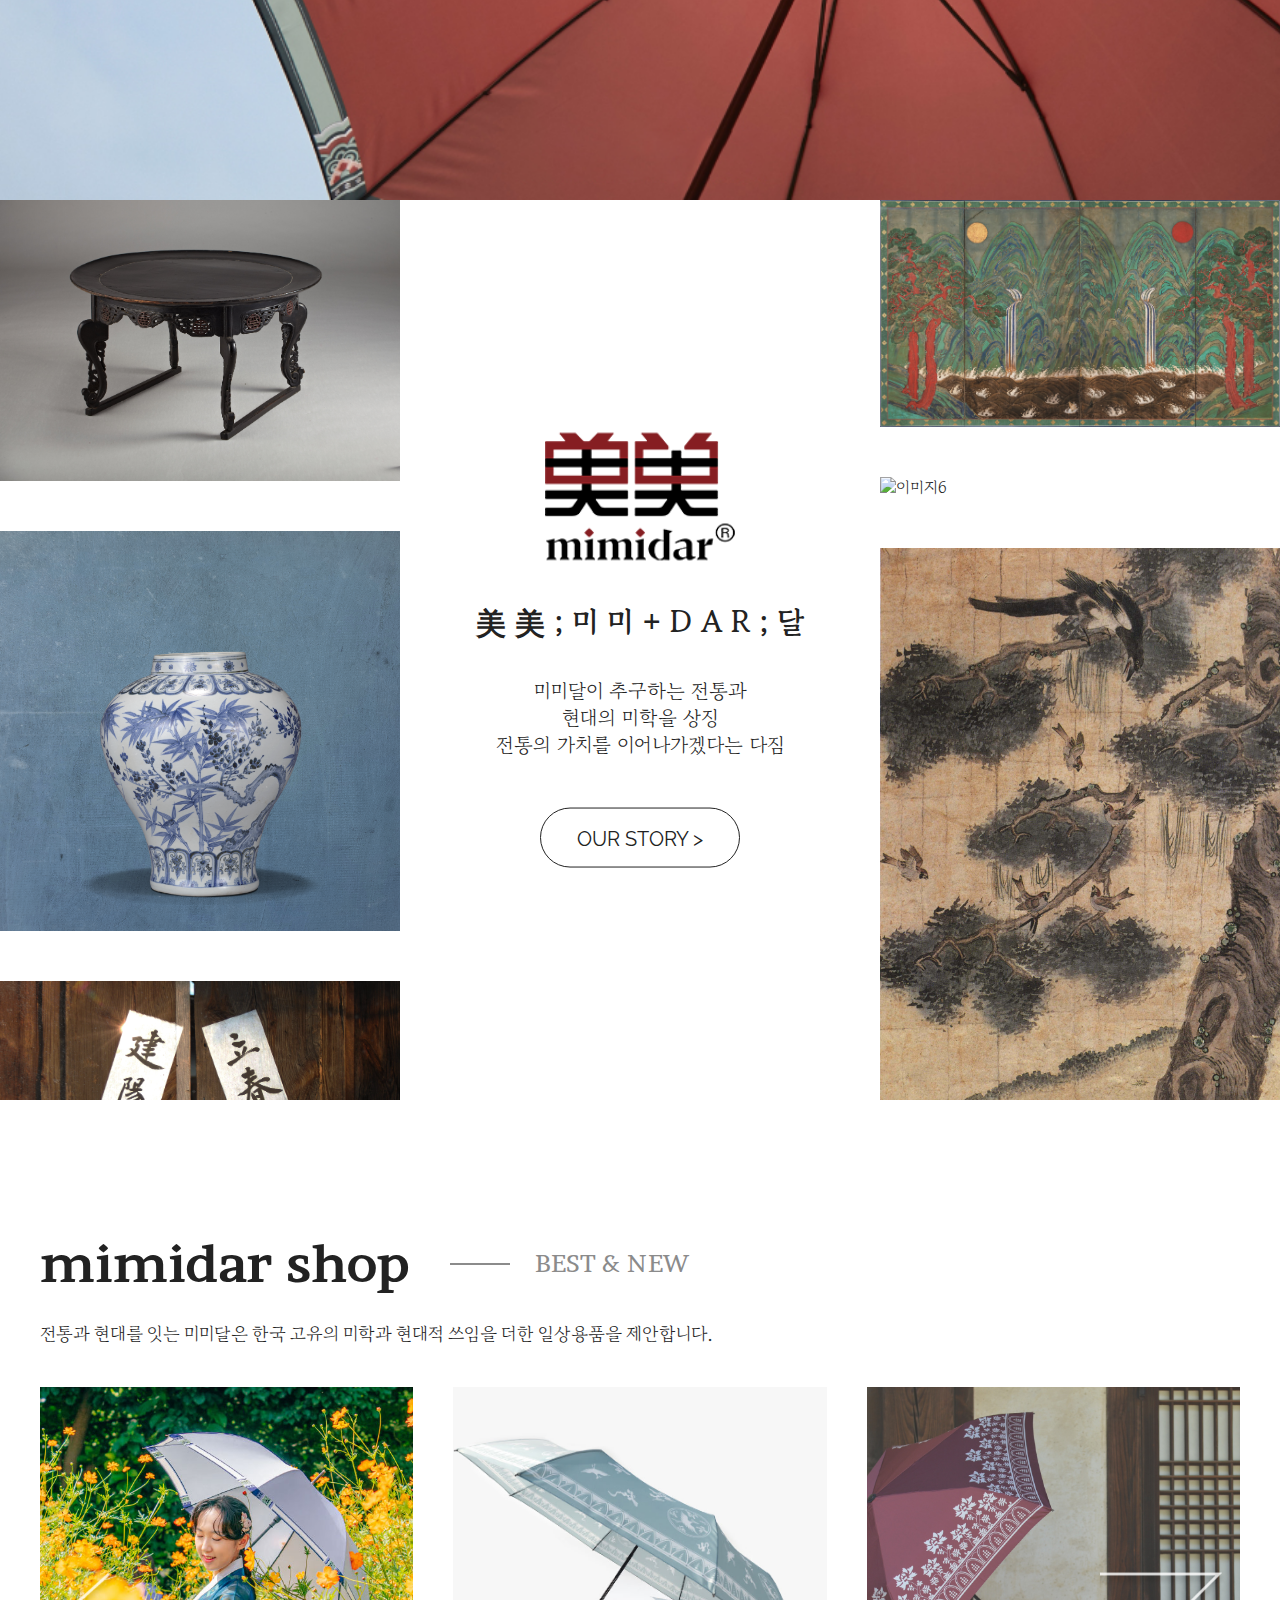
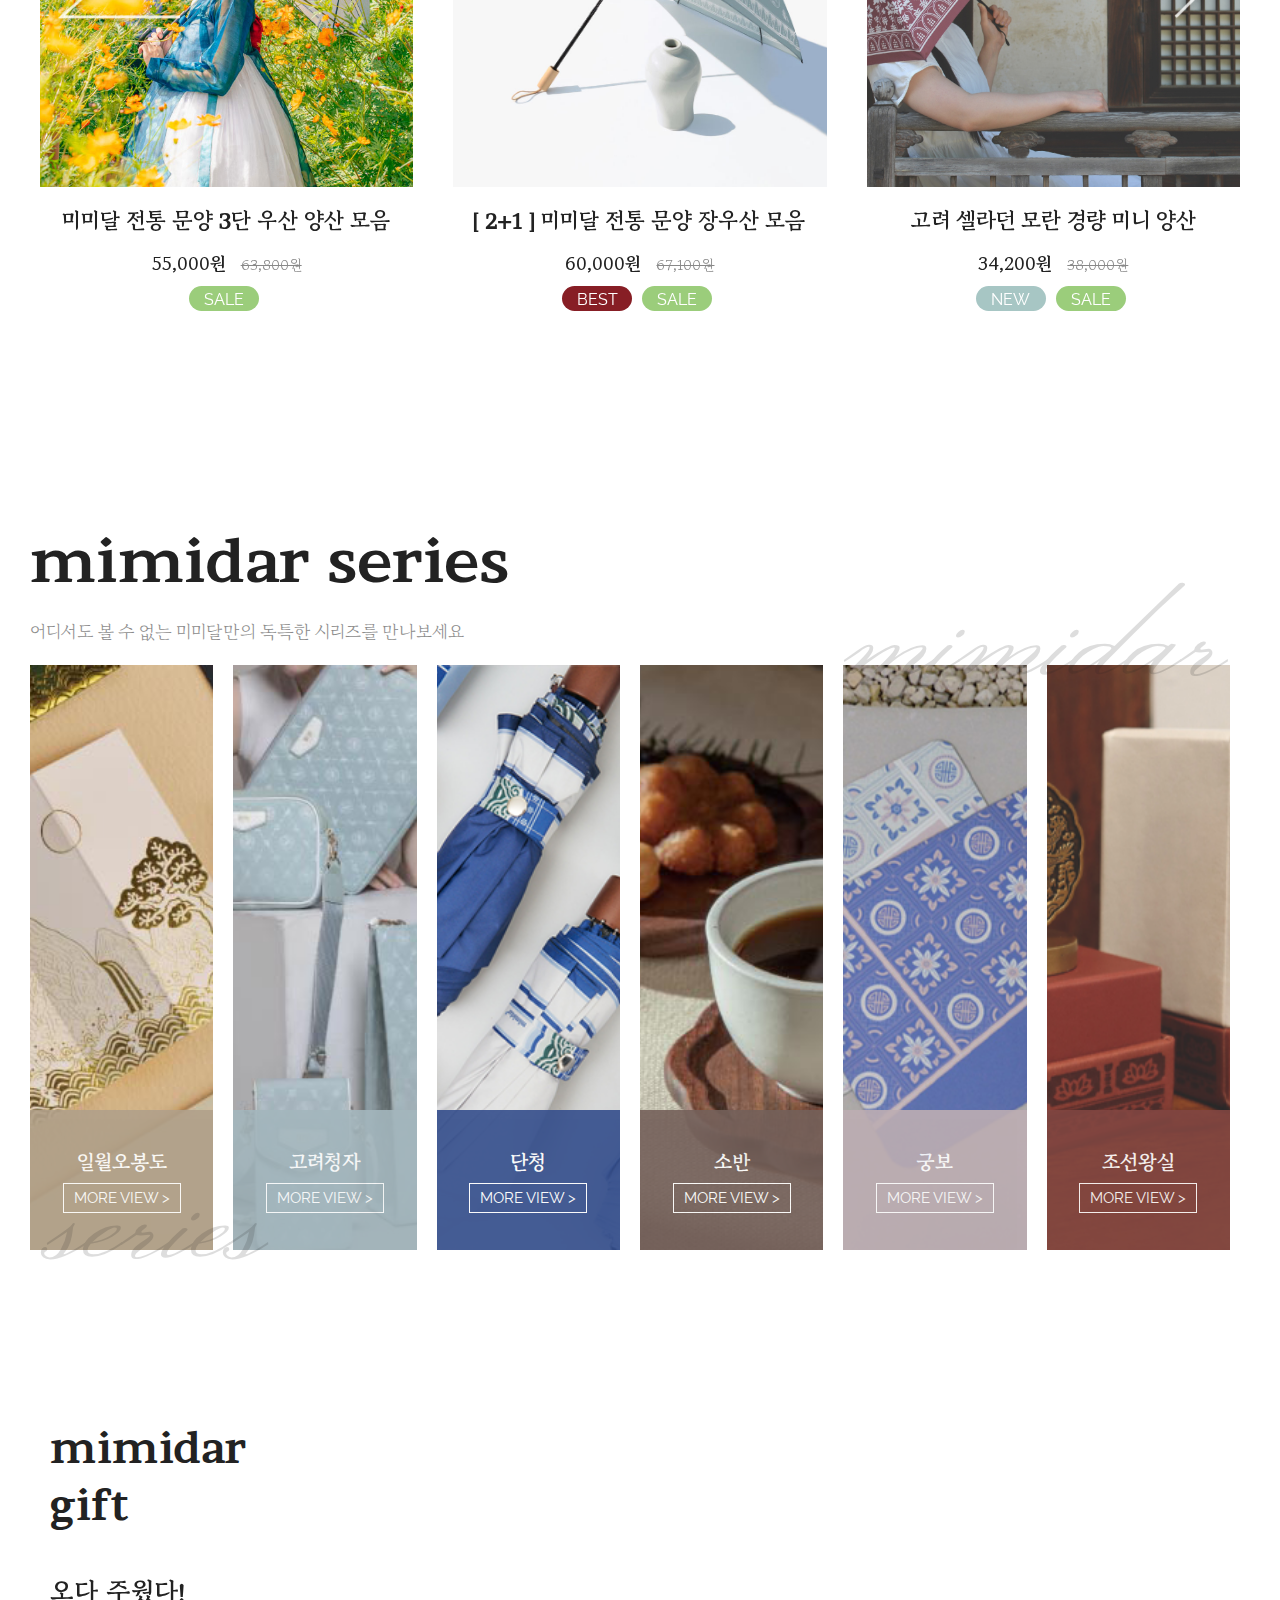
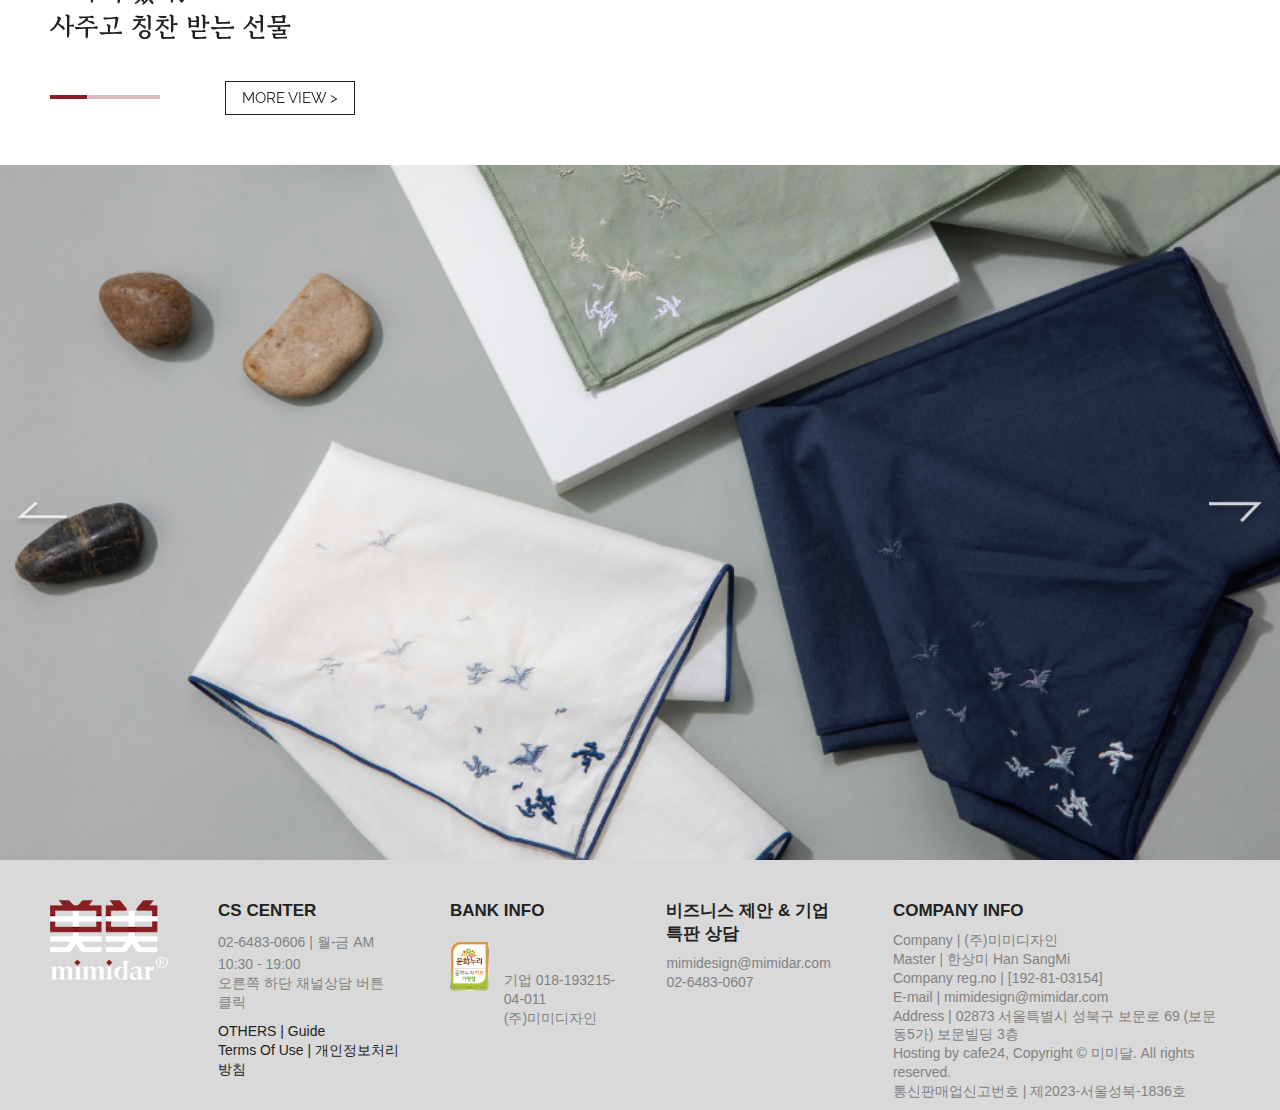
==== commit da8b1082: "수정" ====
--- a/index.html
+++ b/index.html
@@ -5,6 +5,7 @@
   <meta name="viewport" content="width=device-width, initial-scale=1.0">
   <title>mimidar</title>
   <link rel="icon" type="image/png" sizes="40x40" href="img/favicon.png">
+  
   <link rel="stylesheet" href="css/reset.css">
   <link rel="stylesheet" href="https://cdn.jsdelivr.net/npm/swiper@11/swiper-bundle.min.css" />
   <link rel="stylesheet" href="css/ani.css">
@@ -132,14 +133,14 @@
             </div><!--img-left-->
             <div class="img-right">
               <ul>
+                <li><img src="img/flow_05.png" alt="이미지5"></li>
+                <li><img src="img/flow_06.png" alt="이미지6"></li>
+                <li><img src="img/flow_07.jpg" alt="이미지7"></li>
+                <li><img src="img/flow_08.jpg" alt="이미지8"></li>
                 <li><img src="img/flow_01.jpg" alt="이미지1"></li>
                 <li><img src="img/flow_02.png" alt="이미지2"></li>
                 <li><img src="img/flow_03.png" alt="이미지3"></li>
                 <li><img src="img/flow_04.jpg" alt="이미지4"></li>
-                <li><img src="img/flow_05.png" alt="이미지5"></li>
-                <li><img src="img/flow_06.png" alt="이미지6"></li>
-                <li><img src="img/flow_07.jpg" alt="이미지7"></li>
-                <li><img src="img/flow_08.jpg" alt="이미지8"></li>
               </ul>
             </div><!--img-right-->
           </div>
@@ -377,6 +378,51 @@
               <img src="img/mimidar_logo_w.png" alt="mimidar">
             </a>
           </h2>
+          <div class="f-wrap">
+            <div class="cs-center">
+              <p class="txt-bold">CS CENTER</p>
+              <div class="sub-txt">
+                <span>02-6483-0606 | </span>
+                <span>월-금 AM 10:30 - 19:00</span>
+                <p>오른쪽 하단 채널상담 버튼 클릭</p>
+
+                <div class="sub-txt-a"></div>
+                <p><a href="#">OTHERS | </a> <span><a href="#">Guide</a></span></p>
+                <p><a href="#">Terms Of Use | </a><span><a href="#">개인정보처리방침</a></span></p>
+              </div>
+            </div>
+
+            <div class="bank-info">
+              <p class="txt-bold">BANK INFO</p>
+              <div class="sub-txt">
+                <div class="sub-txt-img">
+                  <img src="img/f_nuri.png" alt="문화누리">
+                </div>
+                <p>기업  018-193215-04-011 <span>(주)미미디자인</span></p>
+              </div>
+            </div>
+
+            <div class="offer">
+              <p class="txt-bold">비즈니스 제안 & 기업특판 상담</p>
+              <div class="sub-txt">
+                <span>mimidesign@mimidar.com</span>
+                <span>02-6483-0607</span>
+              </div>
+            </div>
+
+            <div class="com-info">
+              <p class="txt-bold">COMPANY INFO</p>
+              <div class="sub-txt02">
+                <span>Company | (주)미미디자인</span>
+                <span>Master | 한상미 Han SangMi</span>
+                <span>Company reg.no | [192-81-03154]</span>
+                <span>E-mail | mimidesign@mimidar.com</span>
+                <span>Address | 02873 서울특별시 성북구 보문로 69 (보문동5가) 보문빌딩 3층</span>
+                <span>Hosting by cafe24, Copyright © 미미달. All rights reserved.</span>
+                <span>통신판매업신고번호 | 제2023-서울성북-1836호</span>
+              </div>
+            </div>
+          </div>
         </div><!--inner-->
       </footer>
     </div><!--s-wrap-->
--- a/css/ani.css
+++ b/css/ani.css
@@ -4,6 +4,7 @@
   0%{transform: rotate(0deg);}
   100%{transform: rotate(45deg);}
 }
+
 
 @keyframes banner-ani-left {
   0% {
@@ -22,3 +23,21 @@
     transform: translateX(100%);
   }
 }
+
+@keyframes banner-ani-up {
+  0% {
+    transform: translateY(0);
+  }
+  100% {
+    transform: translateY(-100%);
+  }
+}
+
+@keyframes banner-ani-down {
+  0% {
+    transform: translateY(0);
+  }
+  100% {
+    transform: translateY(100%);
+  }
+}--- a/css/main.css
+++ b/css/main.css
@@ -1,9 +1,8 @@
 @charset "utf-8";
 
 #wrap{min-width: 320px;}
-#main, #prologue, #story, #shop, #series, #gift{width: 100%; height: 100vh;}
-
-header{width: 100%; position: fixed; z-index: 99;}
+
+header{width: 100%; position: fixed; z-index: 999;}
 header h1{width: 132px; position: absolute; top: 35px; left: 50%; transform: translateX(-50%); z-index: 99;}
 header h1 img{width: 100%;}
 
@@ -47,10 +46,11 @@
 #main, #prologue, #story, #shop, #series, #gift{width: 100%; height: 100%; position: absolute; left: 0;}
 
 /*main*/
-
+#main{top: 0;}
 #main video{width: 100%; height: 100%; object-fit: cover; position: absolute; top: 0; left: 0;}
 
 /*prologue*/
+#prologue{top: 100%;}
 #prologue .p-img{width: 100%; height: 100%; background: url(../img/mimidar_우산.png) no-repeat center / cover;}
 
 #prologue .p-txt{text-align: center; color: #fff; position: absolute; top: 50%; left: 50%; transform: translate(-50%, -50%);}
@@ -59,6 +59,7 @@
 #prologue .p-txt span{font-size: 18px;}
 
 /*story*/
+#story{top: 200%; overflow: hidden;}
 #story .s-main{width: 100%; position: absolute; top: 50%; left: 50%; transform: translate(-50%, -50%); text-align: center;}
 #story .s-main img{width: 140px; margin-bottom: 40px;}
 #story .s-main h2{font-size: 25px; margin-bottom: 20px;}
@@ -69,10 +70,9 @@
 
 #story .flow-wrap .img-left{position: absolute; top: 0; left: 0; animation: banner-ani-left 20s linear infinite;}
 #story .flow-wrap .img-left ul{display: flex; overflow: hidden;}
-#story .flow-wrap .img-left{transition: all 0.5s;}
 
 #story .flow-wrap .img-right{position: absolute; bottom: 0; right: 0; animation: banner-ani-right 20s linear infinite;}
-#story .flow-wrap .img-right ul{display: flex; justify-content: right;}
+#story .flow-wrap .img-right ul{display: flex; overflow: hidden;}
 
 #story .flow-wrap .img-left ul li{margin-right: 30px;}
 #story .flow-wrap .img-right ul li{margin-left: 30px;}
@@ -80,6 +80,7 @@
 
 
 /*shop*/
+#shop{top: 300%;}
 #shop .inner{padding-top: 140px; font-family: "Brawler", "Gowun Batang", serif;}
 #shop .shop-txt{padding-left: 50px;}
 #shop .shop-txt h2{font-size: 42px; width: 225px; margin-bottom: 24px;}
@@ -104,6 +105,7 @@
 
 
 /*series*/
+#series{top: 400%;}
 #series .inner{padding: 100px 20px 0; font-family: "Brawler", "Gowun Batang", serif; position: relative;}
 #series .ser-txt h2{font-size: 42px; width: 225px;}
 
@@ -133,12 +135,13 @@
 #series .s-copy{font-family: "Monsieur La Doulaise", cursive; font-size: 60px; opacity: 15%; z-index: 10; position: absolute; bottom: -20px; left: 20px;}
 
 
+#gift{top: 500%;}
 #gift .inner{padding-top: 120px; font-family: "Brawler", "Gowun Batang", serif; position: relative;}
 #gift .g-wrap h2{font-size: 42px; width: 220px; margin-bottom: 42px; padding-left: 50px;}
 #gift .gift-swiper img{width: 100%; height: 300px; object-fit: cover;}
 #gift .gift-swiper .swiper-wrapper .swiper-slide p{padding-left: 50px; font-size: 26px; font-weight: bold; margin-bottom: 35px;}
 #gift .gift-swiper .swiper-wrapper .swiper-slide .g-more{display: block; width: 130px; border: 1px solid #222; font-family: "Raleway", sans-serif; font-size: 15px; text-align: center; margin: 0 0 50px 225px; padding: 6px 0;}
-
+#gift .gift-swiper .swiper-wrapper .swiper-slide .g-more:hover{background-color: #222; color: #fff;}
 
 
 /*페이지네이션 바 수정*/
@@ -151,6 +154,33 @@
 .swiper-button-next{background: url(../img/icon_next_m.png) no-repeat top right / cover; width: 69px; height: 30px;}
 .swiper-button-prev{background: url(../img/icon_prev_m.png) no-repeat top left / cover; width: 62px; height: 30px;}
 .swiper-button-next:after, .swiper-button-prev:after{display: none;}
+
+#gift .swiper-button-next, #gift .swiper-button-prev{margin-top: 80px;}
+#shop .swiper-button-next, #shop .swiper-button-prev{margin-top: -80px;}
+
+footer{background-color: #d9d9d9; top: 600%; width: 100%; position: absolute; left: 0; font-family: 'Notosans KR', sans-serif;}
+footer .inner{width: 100%; padding: 35px 20px 0;}
+
+footer h2{width: 124px; height: 100px;}
+footer h2 img{width: 100%;}
+footer .txt-bold{font-size: 16px; font-weight: bold; margin-bottom: 5px; color: #222;}
+footer span, footer p{font-size: 12px; color: #828282;}
+footer .f-wrap{padding-top: 10px}
+.com-info .sub-txt02{display: block;}
+footer .sub-txt-img{width: 53px; height: 69px;}
+footer .sub-txt-img img{width: 100%; margin-top: 10px;}
+.f-wrap .cs-center .sub-txt .sub-txt-a{margin-top: 10px;}
+.f-wrap .cs-center .sub-txt .sub-txt-a p a{color: #828282;}
+
+.f-wrap .bank-info .sub-txt p{margin: 40px 0 0 15px;}
+.f-wrap .bank-info .sub-txt span{display: block;}
+.f-wrap .bank-info .sub-txt{display: flex;}
+
+.f-wrap .offer .sub-txt span{display: block;}
+.f-wrap .com-info .sub-txt02 span{display: block;}
+
+
+.f-wrap > div{margin-bottom: 20px;}
 
 
 
@@ -218,6 +248,8 @@
 
   /*gift*/
   #gift .gift-swiper img{width: 100%; height: 695px; object-fit: cover;}
+  
+  footer{height: 550px;}
 }
 
 
@@ -245,6 +277,11 @@
   
   #story .flow-wrap ul li{margin-bottom: 50px; margin-right: 0;}
   #story .flow-wrap ul li img{width: 400px; height: auto; object-fit: cover;}
+
+  #story .flow-wrap .img-left{animation: banner-ani-up 40s linear infinite;}
+  #story .flow-wrap .img-right{animation: banner-ani-up 20s linear infinite;}
+
+
 
   /*shop*/
   #shop .inner{padding: 130px 40px 0;}
@@ -289,4 +326,30 @@
 
   #gift .gift-swiper .swiper-wrapper .swiper-slide .g-img img{width: 1200px; height: 800px;}
   #gift .gift-swiper .swiper-wrapper .swiper-slide .g-img{position: absolute; bottom: 0; right: 0;}
+
+  footer{height: 510px;}
+  footer .inner{padding: 300px 50px 0; display: flex;}
+  footer h2{width: 150px; height: 102px;}
+  footer .f-wrap{display: flex; padding-top: 0;}
+  footer .txt-bold{font-size: 17px; margin-bottom: 8px;}
+  footer span, footer p{font-size: 14px;}
+  .f-wrap > div{margin-bottom: 0; margin-left: 50px;}
+
+.com-info .sub-txt02{display: block;}
+footer .sub-txt-img{width: 53px; height: 69px;}
+footer .sub-txt-img img{width: 100%; margin-top: 10px;}
+.f-wrap .cs-center .sub-txt .sub-txt-a{margin-top: 10px;}
+.f-wrap .cs-center .sub-txt .sub-txt-a p a{color: #828282;}
+
+.f-wrap .bank-info .sub-txt p{margin: 40px 0 0 15px;}
+.f-wrap .bank-info .sub-txt span{display: block;}
+.f-wrap .bank-info .sub-txt{display: flex;}
+
+.f-wrap .offer .sub-txt span{display: block;}
+.f-wrap .com-info .sub-txt02 span{display: block;}
+
+
+
+
+  
 }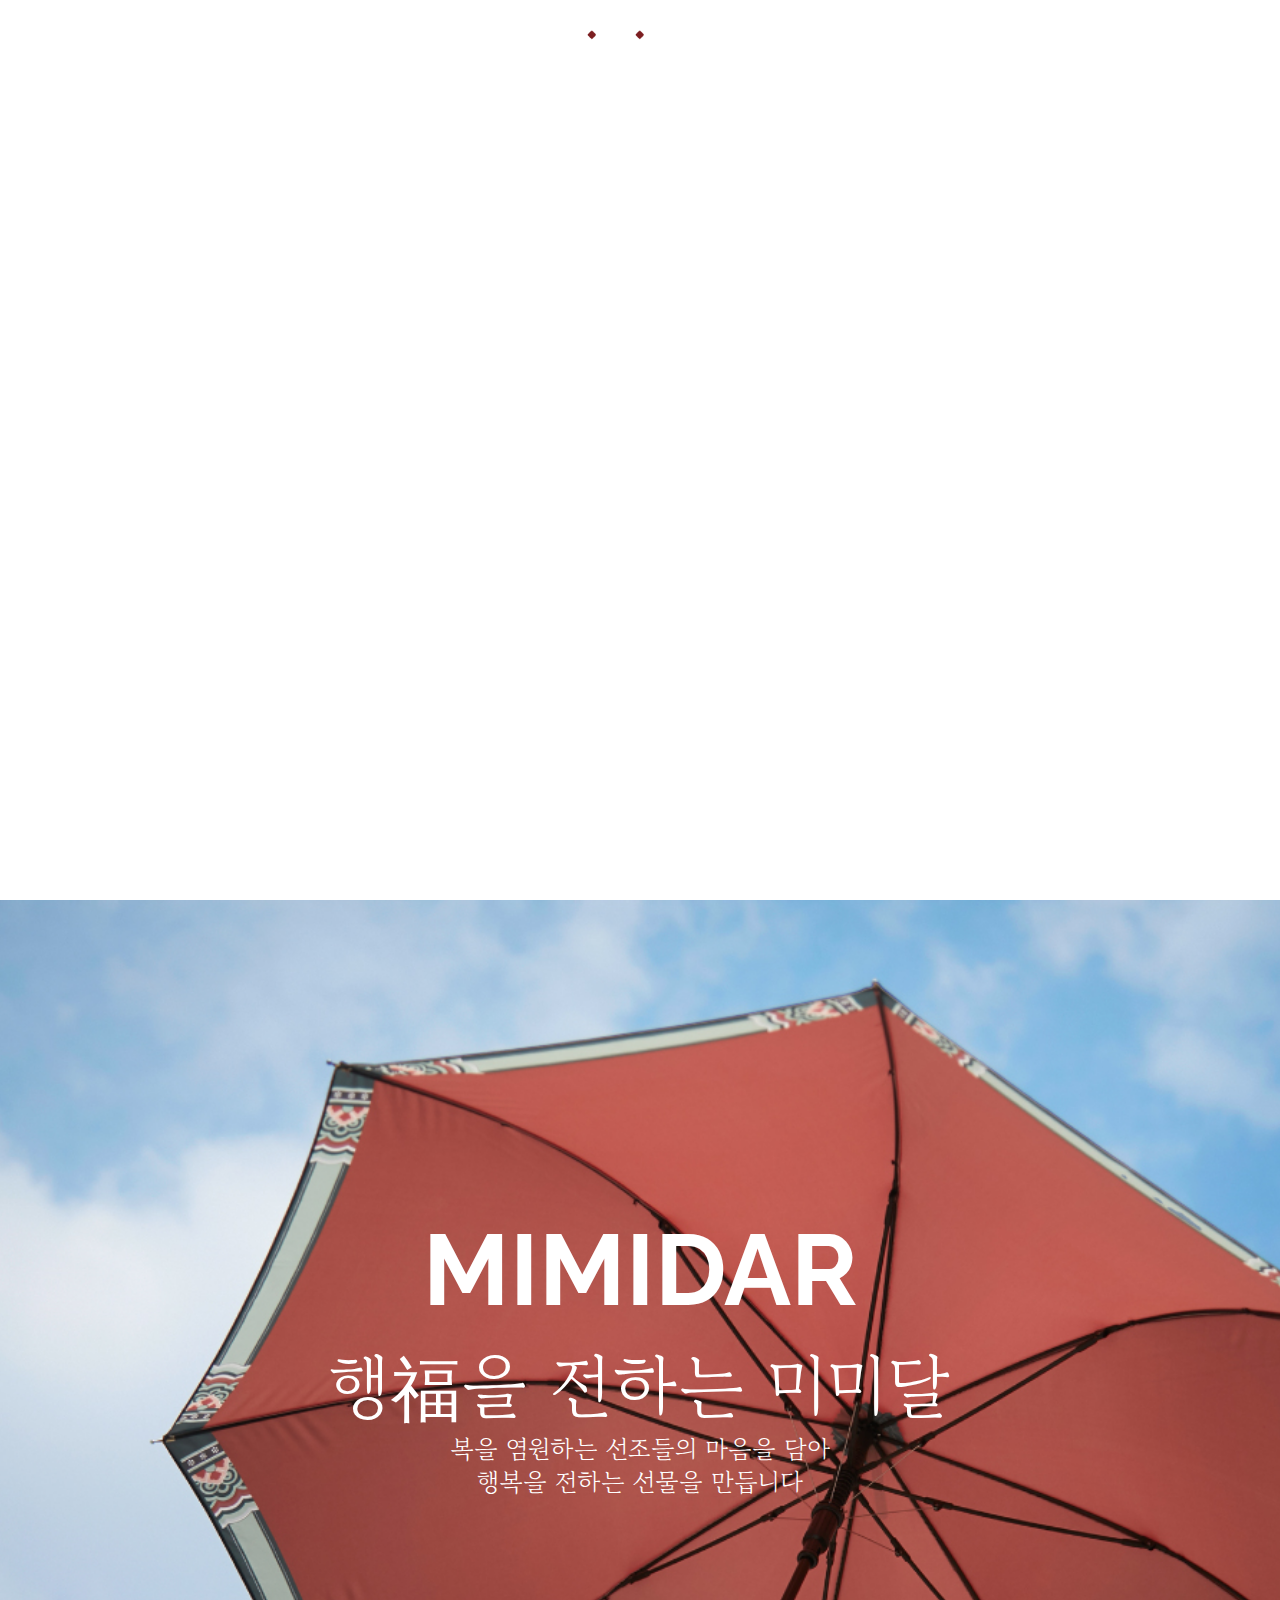
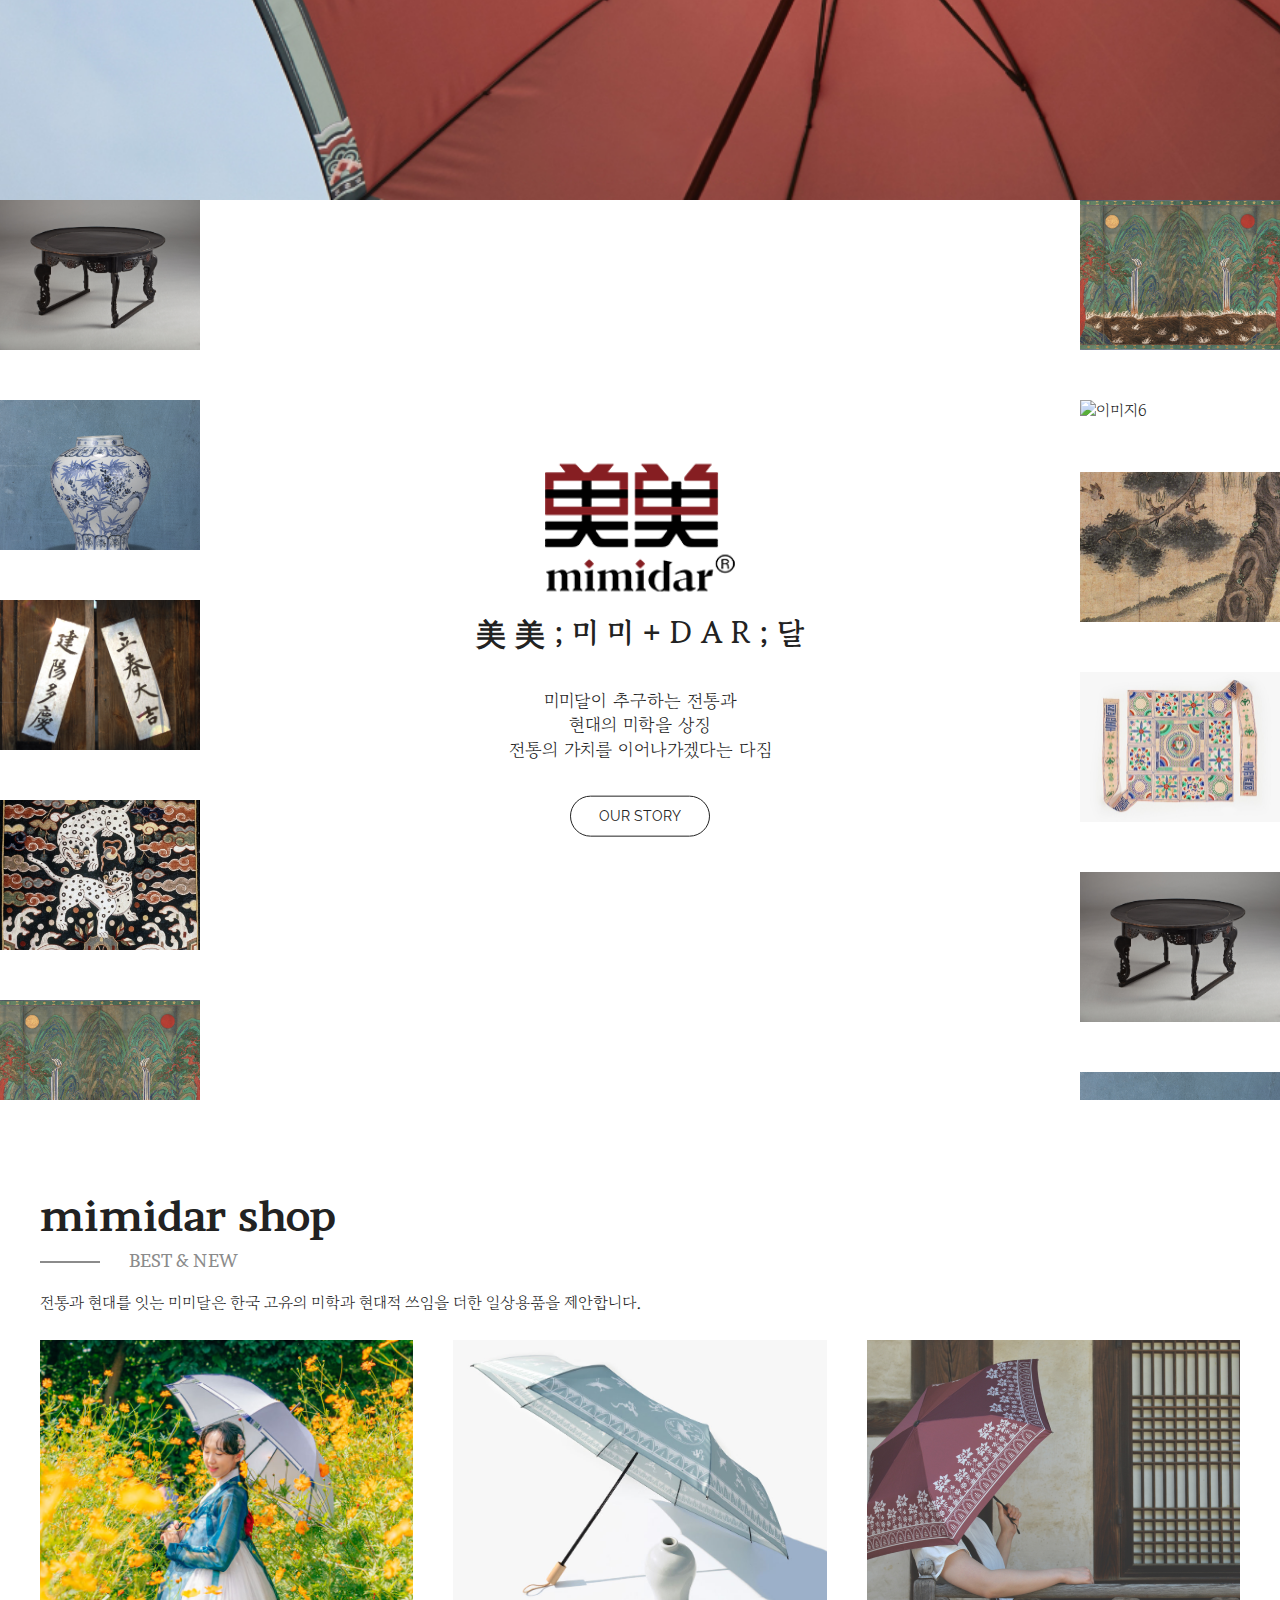
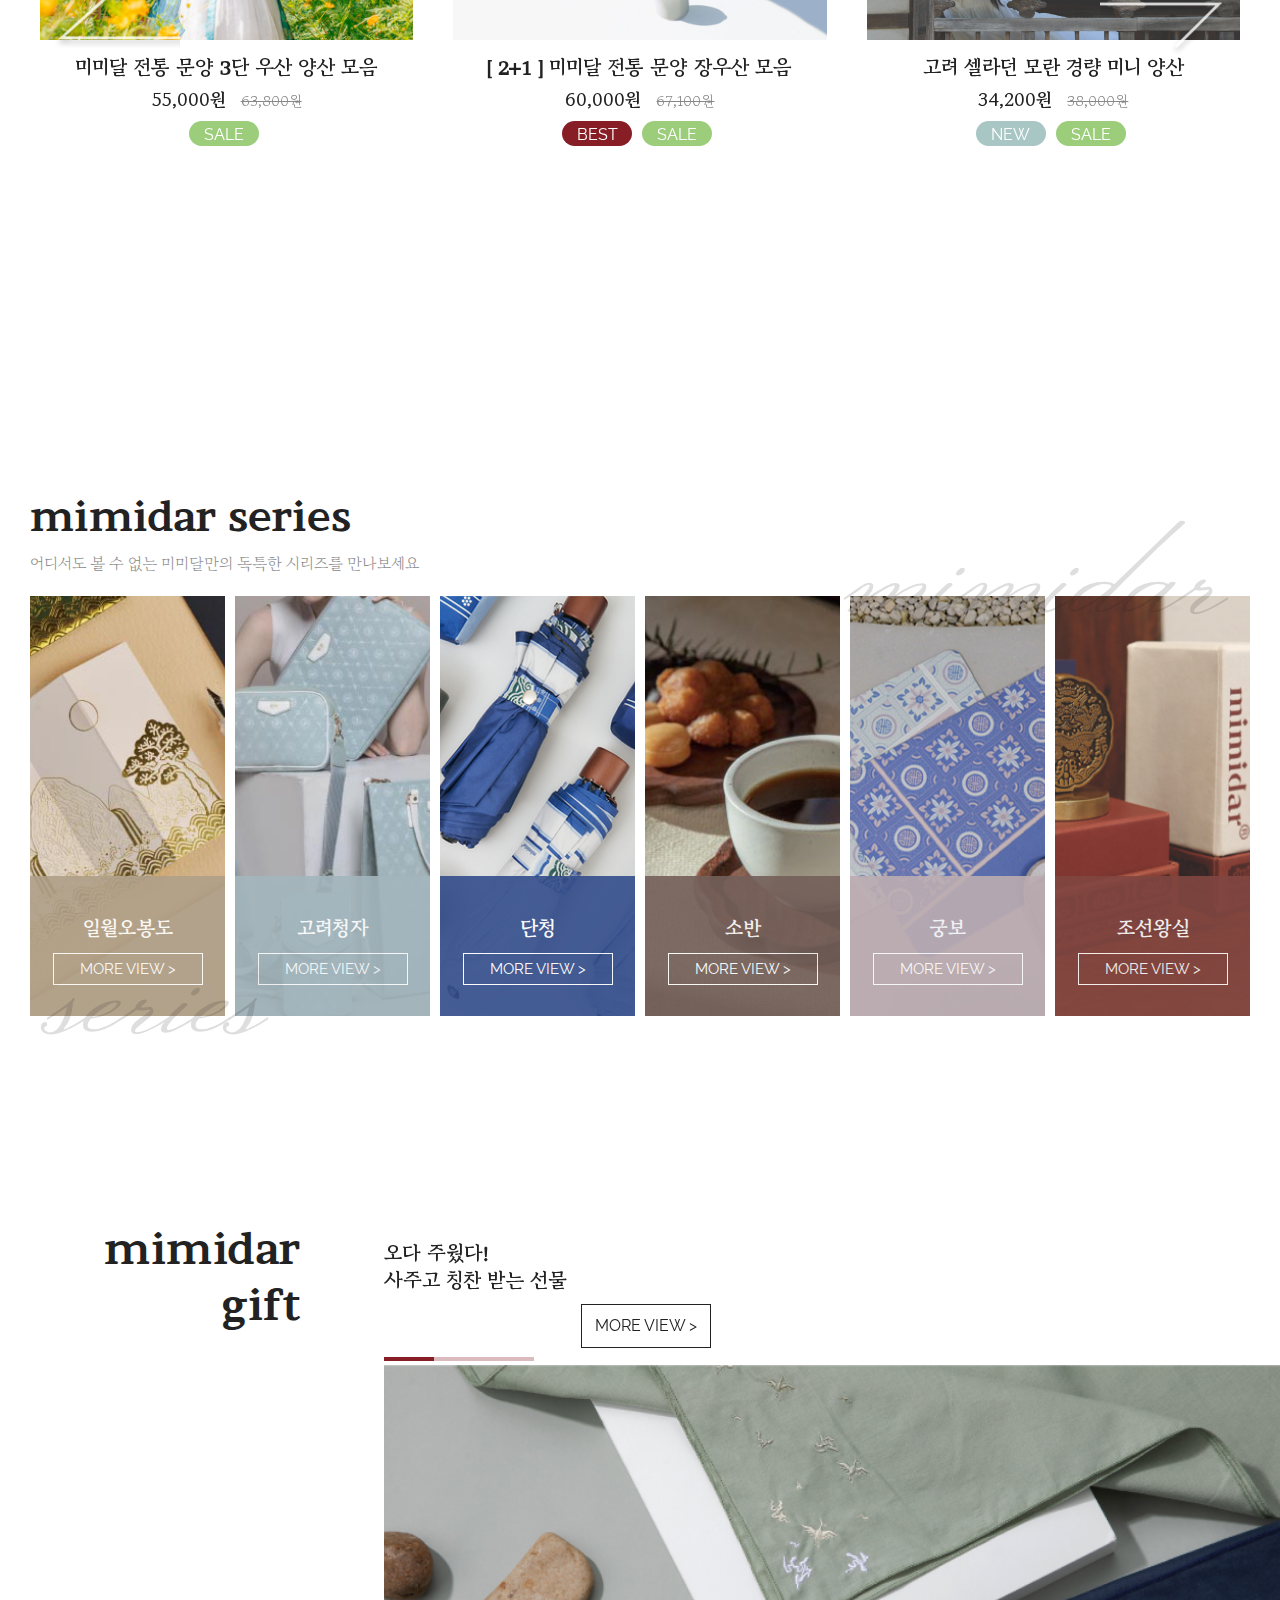
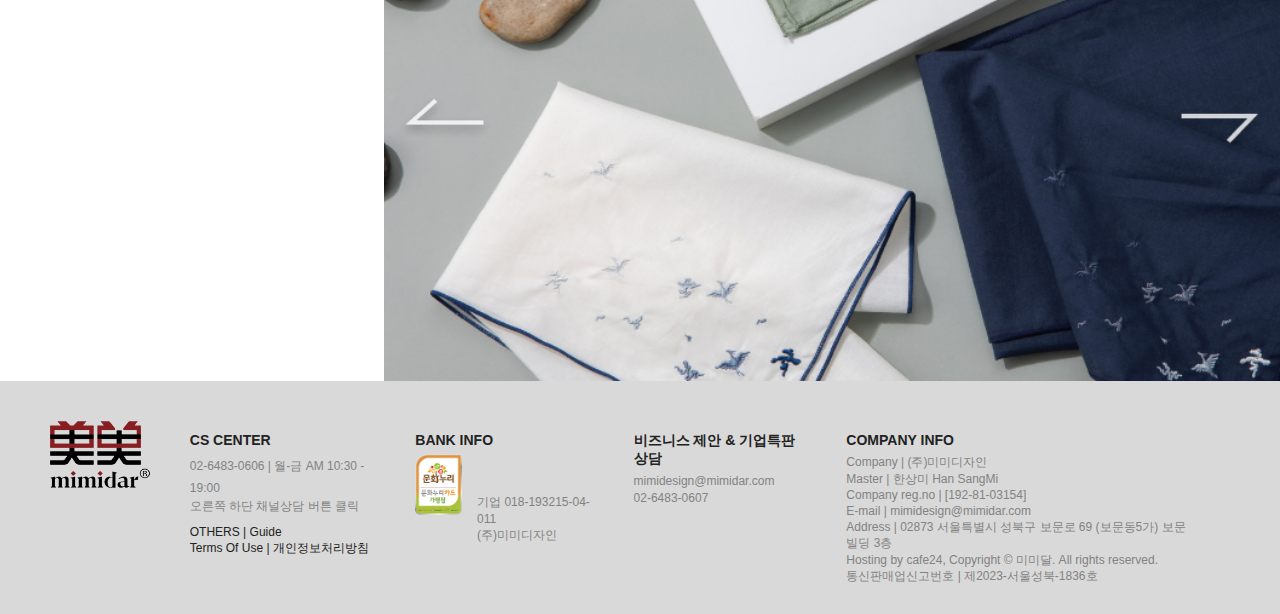
==== commit d67eadf4: "1126-mimidar 갈아엎기" ====
--- a/index.html
+++ b/index.html
@@ -19,413 +19,440 @@
   <div id="wrap">
     <header>
       <div class="inner">
-        <h1><a href="#main"><img src="img/mimidar_logo_h.png" alt="mimidar"></a></h1>
-
-      <div class="q-menu">
-        <div class="lang">
-          <a href="#" class="kor">KOR</a>
-          <a href="#" class="eng">ENG</a>
-        </div><!--lang-->
-        <a href="#" class="cart"></a>
-        <a href="#" class="search"><img src="img/icon_search.png" alt="검색하기"></a>
-      </div><!--q-menu-->
-
-      <nav>
         <div class="ham clear">
-          <a href="#">
-          <span>메뉴 열기</span>
+          <strong></strong>
+          <span>MENU</span>
+        </div><!--ham-->
+
+        <h1>
+          <a href="#main">
+            <img src="img/mimidar_logo_h.png" alt="mimidar">
           </a>
+        </h1>
+
+        <div class="q-menu">
+          <div class="lang">
+            <a href="#" class="kor">KOR</a>
+            <a href="#" class="eng">ENG</a>
+          </div><!--lang-->
+          <a href="#" class="cart"></a>
+          <a href="#" class="search">
+            <img src="img/icon_search.png" alt="검색하기">
+          </a>
+        </div><!--q-menu-->
+
+        <nav>
+          <ul class="gnb">
+            <li class="depth1">
+              <a href="#">BRAND</a>
+              <ul class="depth2">
+                <li><a href="#">OUR STORY</a></li>
+                <li><a href="#">BRAND IDENTITY</a></li>
+              </ul>
+            </li>
+            <li class="depth1">
+              <a href="#">SHOP</a>
+              <ul class="depth2">
+                <li><a href="#">ALL</a></li>
+                <li><a href="#">BEST & NEW</a></li>
+                <li><a href="#">추천 선물</a></li>
+              </ul>
+            </li>
+            <li class="depth1">
+              <a href="#">BIG ORDER</a>
+              <ul class="depth2">
+                <li><a href="#">로고 인쇄 & 고급 포장</a></li>
+                <li><a href="#">주문하기</a></li>
+              </ul>
+            </li>
+            <li class="depth1">
+              <a href="#">COLLABORATION</a>
+            </li>
+            <li class="depth1">
+              <a href="#">MIMIDAR NEWS</a>
+              <ul class="depth2">
+                <li><a href="#">magazine | 미미달 책갈피</a></li>
+                <li><a href="#">media | 언론 보도</a></li>
+                <li><a href="#">공지 | CS</a></li>
+                <li><a href="#">멤버십 혜택</a></li>
+              </ul>
+            </li>
+          </ul>
+          <div class="menu-close"></div>
+          <div class="dim"></div>
+        </nav>
+
+        <div class="search-open">
+          <form>
+            <fieldset>
+              <legend>검색영역</legend>
+              <input type="text" placeholder="검색어를 입력하세요">
+              <button type="button"></button>
+            </fieldset>
+          </form>
+          <div class="search-close clear">검색창 닫기</div>
+        </div>
+      </div><!--inner-->
+    </header>
+    
+    <div id="main">
+      <div class="inner">
+        <div class="main-video">
+          <video src="img/brand_film.mp4" loop muted autoplay playsinline></video>
+        </div>
+      </div>
+    </div><!--#main-->
+
+    <div id="prologue">
+      <div class="inner">
+        <div class="pr-wrap">
+          <div class="pr-img"></div>
+          <div class="pr-txt">
+            <h2>MIMIDAR</h2>
+            <p>행福을 전하는 미미달</p>
+            <span>
+              복을 염원하는 선조들의 마음을 담아<br>
+              행복을 전하는 선물을 만듭니다
+            </span>
+          </div>
+        </div><!--pr-wrap-->
+      </div><!--inner-->
+    </div><!--prologue-->
+
+    <div id="story">
+      <div class="inner change">
+        <div class="st-main">
+          <img src="img/mimidar_logo.png" alt="mimidar">
+          <h2>美 美 ; 미 미 + D A R ; 달</h2>
+          <p>
+            미미달이 추구하는 전통과<br>
+            현대의 미학을 상징 <br>
+            전통의 가치를 이어나가겠다는 다짐
+          </p>
+          <div class="st-more">
+            <a href="#">
+              OUR STORY
+            </a>
+          </div><!--st-more-->
+        </div><!--st-main-->
+        <div class="flow-wrap">
+          <div class="flow-left">
+            <ul>
+              <li><img src="img/flow_01.jpg" alt="이미지1"></li>
+              <li><img src="img/flow_02.png" alt="이미지2"></li>
+              <li><img src="img/flow_03.png" alt="이미지3"></li>
+              <li><img src="img/flow_04.jpg" alt="이미지4"></li>
+              <li><img src="img/flow_05.png" alt="이미지5"></li>
+              <li><img src="img/flow_06.png" alt="이미지6"></li>
+              <li><img src="img/flow_07.jpg" alt="이미지7"></li>
+              <li><img src="img/flow_08.jpg" alt="이미지8"></li>
+              <li><img src="img/flow_01.jpg" alt="이미지1"></li>
+              <li><img src="img/flow_02.png" alt="이미지2"></li>
+              <li><img src="img/flow_03.png" alt="이미지3"></li>
+              <li><img src="img/flow_04.jpg" alt="이미지4"></li>
+              <li><img src="img/flow_05.png" alt="이미지5"></li>
+              <li><img src="img/flow_06.png" alt="이미지6"></li>
+              <li><img src="img/flow_07.jpg" alt="이미지7"></li>
+              <li><img src="img/flow_08.jpg" alt="이미지8"></li>
+            </ul>
+          </div><!--flow-left-->
+
+          <div class="flow-right">
+            <ul>
+              <li><img src="img/flow_05.png" alt="이미지5"></li>
+              <li><img src="img/flow_06.png" alt="이미지6"></li>
+              <li><img src="img/flow_07.jpg" alt="이미지7"></li>
+              <li><img src="img/flow_08.jpg" alt="이미지8"></li>
+              <li><img src="img/flow_01.jpg" alt="이미지1"></li>
+              <li><img src="img/flow_02.png" alt="이미지2"></li>
+              <li><img src="img/flow_03.png" alt="이미지3"></li>
+              <li><img src="img/flow_04.jpg" alt="이미지4"></li>
+              <li><img src="img/flow_05.png" alt="이미지5"></li>
+              <li><img src="img/flow_06.png" alt="이미지6"></li>
+              <li><img src="img/flow_07.jpg" alt="이미지7"></li>
+              <li><img src="img/flow_08.jpg" alt="이미지8"></li>
+              <li><img src="img/flow_01.jpg" alt="이미지1"></li>
+              <li><img src="img/flow_02.png" alt="이미지2"></li>
+              <li><img src="img/flow_03.png" alt="이미지3"></li>
+              <li><img src="img/flow_04.jpg" alt="이미지4"></li>
+            </ul>
+          </div><!--flow-right-->
+        </div><!--flow-wrap-->
+      </div><!--inner-->
+    </div><!--#story-->
+
+    <div id="shop">
+      <div class="inner">
+        <div class="sp-txt">
+          <div class="sp-txt-wrap">
+            <h2>mimidar shop</h2>
+            <span></span>
+            <strong>BEST & NEW</strong>
+          </div><!--sp-txt-wrap-->
+          <p>
+            전통과 현대를 잇는 미미달은 한국 고유의 미학과
+            현대적 쓰임을 더한 일상용품을 제안합니다.
+          </p>
         </div>
         
-        <ul class="gnb">
-          <li class="depth1">
-            <a href="#">BRAND</a>
-            <ul class="depth2">
-              <li><a href="#">OUR STORY</a></li>
-              <li><a href="#">BRAND IDENTITY</a></li>
-            </ul>
-          </li>
-          <li class="depth1">
-            <a href="#">SHOP</a>
-            <ul class="depth2">
-              <li><a href="#">ALL</a></li>
-              <li><a href="#">BEST & NEW</a></li>
-              <li><a href="#">추천 선물</a></li>
-            </ul>
-          </li>
-          <li class="depth1">
-            <a href="#">BIG ORDER</a>
-            <ul class="depth2">
-              <li><a href="#">로고 인쇄 & 고급 포장</a></li>
-              <li><a href="#">주문하기</a></li>
-            </ul>
-          </li>
-          <li class="depth1">
-            <a href="#">COLLABORATION</a>
-          </li>
-          <li class="depth1">
-            <a href="#">MIMIDAR NEWS</a>
-            <ul class="depth2">
-              <li><a href="#">magazine | 미미달 책갈피</a></li>
-              <li><a href="#">media | 언론 보도</a></li>
-              <li><a href="#">공지 | CS</a></li>
-              <li><a href="#">멤버십 혜택</a></li>
-            </ul>
-          </li>
-        </ul>
-        <div class="menu-close"></div>
-        <div class="dim"></div>
-      </nav>
-
-      <div class="search-open">
-        <form>
-          <fieldset>
-            <legend>검색영역</legend>
-            <input type="text" placeholder="검색어를 입력하세요">
-            <button type="button"></button>
-          </fieldset>
-        </form>
-        <div class="search-close clear">검색창 닫기</div>
-      </div>
-      </div><!--inner-->
-    </header>
+        <div class="swiper mySwiper">
+          <div class="swiper-wrapper">
+            <div class="swiper-slide">
+              <a href="#">
+                <img src="img/shop_01.png" alt="미미달 전통 문양 3단 우산 양산 모음">
+                <div class="txt-box box1">
+                  <h3>미미달 전통 문양 3단 우산 양산 모음</h3>
+                  <div class="txt-wrap">
+                    <strong>55,000원</strong>
+                    <span>63,800원</span>
+                    <div class="l-wrap">
+                      <div class="label sale">sale</div>
+                    </div>
+                  </div>
+                </div>
+              </a>
+            </div>
+            <div class="swiper-slide">
+              <a href="#">
+                <img src="img/shop_02.png" alt="미미달 전통 문양 장우산 모음">
+                <div class="txt-box box2">
+                  <h3>[ 2+1 ] 미미달 전통 문양 장우산 모음</h3>
+                  <div class="txt-wrap">
+                    <strong>60,000원</strong>
+                    <span>67,100원</span>
+                    <div class="l-wrap">
+                      <span class="label best">best</span>
+                      <span class="label sale">sale</span>
+                    </div>
+                  </div>
+                </div>
+              </a>
+            </div>
+            <div class="swiper-slide">
+              <a href="#">
+                <img src="img/shop_03.png" alt="고려 셀라던 모란 경량 미니 양산">
+                <div class="txt-box box3">
+                  <h3>고려 셀라던 모란 경량 미니 양산</h3>
+                  <div class="txt-wrap">
+                    <strong>34,200원</strong>
+                    <span>38,000원</span>
+                    <div class="l-wrap">
+                      <div class="label new">new</div>
+                      <div class="label sale">sale</div>
+                    </div>
+                  </div>
+                </div>
+              </a>
+            </div>
+            <div class="swiper-slide">
+              <a href="#">
+                <img src="img/shop_04.png" alt="조선왕실 와인마개">
+                <div class="txt-box box4">
+                  <h3>조선왕실 와인마개</h3>
+                  <div class="txt-wrap">
+                    <strong>27,000원</strong>
+                    <span>31,000원</span>
+                    <div class="l-wrap">
+                      <div class="label new">new</div>
+                      <div class="label best">best</div>
+                      <div class="label sale">sale</div>
+                    </div>
+                  </div>
+                </div>
+              </a>
+            </div>
+            <div class="swiper-slide">
+              <a href="#">
+                <img src="img/shop_05.png" alt="고려청자 손수건 3세트">
+                <div class="txt-box box5">
+                  <h3>고려청자 손수건 3세트</h3>
+                  <div class="txt-wrap">
+                    <strong>32,900원</strong>
+                    <span>37,800원</span>
+                    <div class="l-wrap">
+                      <div class="label sale">sale</div>
+                    </div>
+                  </div>
+                </div>
+              </a>
+            </div>
+            <div class="swiper-slide">
+              <a href="#">
+                <img src="img/shop_06.png" alt="[조선민화] 작호도 콜라주 케이스">
+                <div class="txt-box box6">
+                  <h3>[조선민화] 작호도 콜라주 케이스</h3>
+                  <div class="txt-wrap">
+                    <strong>19,000원</strong>
+                  </div>
+                </div>
+              </a>
+            </div>
+          </div>
+          <div class="swiper-button-next"></div>
+          <div class="swiper-button-prev"></div>
+        </div><!--swiper mySwiper-->
+      </div><!--inner-->
+    </div><!--#shop-->
+
+    <div id="series">
+      <div class="inner">
+        <div class="sr-txt">
+          <h2>mimidar series</h2>
+          <div class="sr-txt-box">
+            <span></span>
+            <p>어디서도 볼 수 없는 미미달만의 독특한 시리즈를 만나보세요</p>
+          </div><!--sr-txt-box-->
+        </div><!--sr-txt-->
+
+        <div class="content-wrap">
+          <div class="content1">
+              <img src="img/series_01.png" alt="일월오봉도">
+              <div class="series-wrap c-box1">
+                <div class="c-txt">
+                  <h4>일월오봉도</h4>
+                  <a href="#" class="c-more">MORE VIEW ></a>
+                </div>
+              </div>
+          </div><!--content1-->
+          <div class="content2">
+            <img src="img/series_02.png" alt="고려청자">
+            <div class="series-wrap c-box2">
+              <div class="c-txt">
+                <h4>고려청자</h4>
+                <a href="#" class="c-more">MORE VIEW ></a>
+              </div>
+            </div>
+          </div><!--content2-->
+          <div class="content3">
+            <img src="img/series_03.png" alt="단청">
+            <div class="series-wrap c-box3">
+              <div class="c-txt">
+                <h4>단청</h4>
+                <a href="#" class="c-more">MORE VIEW ></a>
+              </div>
+            </div>
+          </div><!--content3-->
+          <div class="content4">
+            <img src="img/series_04.png" alt="소반">
+            <div class="series-wrap c-box4">
+              <div class="c-txt">
+                <h4>소반</h4>
+                <a href="#" class="c-more">MORE VIEW ></a>
+              </div>
+            </div>
+          </div><!--content4-->
+          <div class="content5">
+            <img src="img/series_05.png" alt="궁보">
+            <div class="series-wrap c-box5">
+              <div class="c-txt">
+                <h4>궁보</h4>
+                <a href="#" class="c-more">MORE VIEW ></a>
+              </div>
+            </div>
+          </div><!--content5-->
+          <div class="content6">
+            <img src="img/series_06.png" alt="조선왕실">
+            <div class="series-wrap c-box6">
+              <div class="c-txt">
+                <h4>조선왕실</h4>
+                <a href="#" class="c-more">MORE VIEW ></a>
+              </div>
+            </div>
+          </div><!--content6-->
+        </div><!--content-wrap-->
+        <span class="m-copy">mimidar</span>
+        <span class="s-copy">series</span>
+      </div><!--inner-->
+    </div><!--#series-->
+
+    <div id="gift">
+      <div class="inner">
+        <div class="gf-txt">
+          <h2>mimidar gift</h2>
+        </div>
+
+        <div class="swiper gift-swiper">
+          <div class="swiper-wrapper">
+            <div class="swiper-slide">
+              <p>오다 주웠다!<br>
+                사주고 칭찬 받는 선물</p>
+              <a href="#" class="g-more">MORE VIEW ></a>
+              <img src="img/gift_01.png" alt="오다 주웠다! 사주고 칭찬 받는 선물">
+            </div>
+            <div class="swiper-slide">
+              <p>마음 가는 대로<br>
+                자유롭게 써봐요</p>
+              <a href="#" class="g-more">MORE VIEW ></a>
+              <img src="img/gift_02.png" alt="마음 가는 대로 자유롭게 써봐요">
+            </div>
+            <div class="swiper-slide">
+              <p>이렇게 날 좋은데<br>
+                우리 같이 나갈까요?</p>
+              <a href="#" class="g-more">MORE VIEW ></a>
+              <img src="img/gift_03.png" alt="이렇게 날 좋은데 우리 같이 나갈까요?">
+            </div>
+          </div>
+          <div class="swiper-button-next"></div>
+          <div class="swiper-button-prev"></div>
+          <div class="swiper-pagination"></div>
+        </div><!--swiper gift-swiper-->
+      </div><!--inner-->
+    </div><!--#gift-->
     
-    <div id="s-wrap">
-      <section id="main">
-        <div>
-          <video src="img/brand_film.mp4" loop muted autoplay playsinline></video>
+    <footer>
+      <div class="inner">
+        <h2>
+          <a href="#main">
+            <img src="img/mimidar_logo.png" alt="mimidar">
+          </a>
+        </h2>
+        <div class="f-wrap">
+          <div class="cs-center">
+            <p class="txt-bold">CS CENTER</p>
+            <div class="sub-txt">
+              <span>02-6483-0606 | </span>
+              <span>월-금 AM 10:30 - 19:00</span>
+              <p>오른쪽 하단 채널상담 버튼 클릭</p>
+
+              <div class="sub-txt-a"></div>
+              <p><a href="#">OTHERS | </a> <span><a href="#">Guide</a></span></p>
+              <p><a href="#">Terms Of Use | </a><span><a href="#">개인정보처리방침</a></span></p>
+            </div>
+          </div>
+
+          <div class="bank-info">
+            <p class="txt-bold">BANK INFO</p>
+            <div class="sub-txt">
+              <div class="sub-txt-img">
+                <img src="img/f_nuri.png" alt="문화누리">
+              </div>
+              <p>기업  018-193215-04-011 <span>(주)미미디자인</span></p>
+            </div>
+          </div>
+
+          <div class="offer">
+            <p class="txt-bold">비즈니스 제안 & 기업특판 상담</p>
+            <div class="sub-txt">
+              <span>mimidesign@mimidar.com</span>
+              <span>02-6483-0607</span>
+            </div>
+          </div>
+
+          <div class="com-info">
+            <p class="txt-bold">COMPANY INFO</p>
+            <div class="sub-txt02">
+              <span>Company | (주)미미디자인</span>
+              <span>Master | 한상미 Han SangMi</span>
+              <span>Company reg.no | [192-81-03154]</span>
+              <span>E-mail | mimidesign@mimidar.com</span>
+              <span>Address | 02873 서울특별시 성북구 보문로 69 (보문동5가) 보문빌딩 3층</span>
+              <span>Hosting by cafe24, Copyright © 미미달. All rights reserved.</span>
+              <span>통신판매업신고번호 | 제2023-서울성북-1836호</span>
+            </div>
+          </div>
         </div>
-      </section><!--main-->
-
-      <section id="prologue">
-        <div class="p-img"></div>
-        <div class="p-txt">
-          <h2>MIMIDAR</h2>
-          <p>행福을 전하는 미미달</p>
-          <span>복을 염원하는 선조들의 마음을 담아<br>
-            행복을 전하는 선물을 만듭니다</span>
-        </div>
-      </section><!--prologue-->
-
-      <section id="story">
-        <div class="inner">
-          <div class="s-main">
-            <img src="img/mimidar_logo.png" alt="미미달 로고">
-            <h2>美 美 ; 미 미 + D A R ; 달</h2>
-            <p>미미달이 추구하는 전통과<br>
-              현대의 미학을 상징 <br>
-              전통의 가치를 이어나가겠다는 다짐</p>
-              <div class="s-more"><a href="#">OUR STORY ></a></div>
-          </div><!--s-main-->
-  
-          <div class="flow-wrap">
-            <div class="img-left">
-              <ul>
-                <li><img src="img/flow_01.jpg" alt="이미지1"></li>
-                <li><img src="img/flow_02.png" alt="이미지2"></li>
-                <li><img src="img/flow_03.png" alt="이미지3"></li>
-                <li><img src="img/flow_04.jpg" alt="이미지4"></li>
-                <li><img src="img/flow_05.png" alt="이미지5"></li>
-                <li><img src="img/flow_06.png" alt="이미지6"></li>
-                <li><img src="img/flow_07.jpg" alt="이미지7"></li>
-                <li><img src="img/flow_08.jpg" alt="이미지8"></li>
-              </ul>
-            </div><!--img-left-->
-            <div class="img-right">
-              <ul>
-                <li><img src="img/flow_05.png" alt="이미지5"></li>
-                <li><img src="img/flow_06.png" alt="이미지6"></li>
-                <li><img src="img/flow_07.jpg" alt="이미지7"></li>
-                <li><img src="img/flow_08.jpg" alt="이미지8"></li>
-                <li><img src="img/flow_01.jpg" alt="이미지1"></li>
-                <li><img src="img/flow_02.png" alt="이미지2"></li>
-                <li><img src="img/flow_03.png" alt="이미지3"></li>
-                <li><img src="img/flow_04.jpg" alt="이미지4"></li>
-              </ul>
-            </div><!--img-right-->
-          </div>
-        </div>
-      </section><!--story-->
-
-      <section id="shop">
-        <div class="inner">
-          <div class="shop-txt">
-            <div class="s-txt-wrap">
-              <h2>mimidar shop</h2>
-              <span></span>
-              <strong>BEST & NEW</strong>
-            </div>
-            <p>전통과 현대를 잇는 미미달은 한국 고유의 미학과
-              현대적 쓰임을 더한 일상용품을 제안합니다.</p>
-          </div>
-          <div class="swiper mySwiper">
-            <div class="swiper-wrapper">
-              <div class="swiper-slide">
-                <a href="#">
-                  <img src="img/shop_01.png" alt="미미달 전통 문양 3단 우산 양산 모음">
-                  <div class="txt-box box1">
-                    <h3>미미달 전통 문양 3단 우산 양산 모음</h3>
-                    <div class="txt-wrap">
-                      <strong>55,000원</strong>
-                      <span>63,800원</span>
-                      <div class="l-wrap">
-                        <div class="label sale">sale</div>
-                      </div>
-                    </div>
-                  </div>
-                </a>
-              </div>
-              <div class="swiper-slide">
-                <a href="#">
-                  <img src="img/shop_02.png" alt="미미달 전통 문양 장우산 모음">
-                  <div class="txt-box box2">
-                    <h3>[ 2+1 ] 미미달 전통 문양 장우산 모음</h3>
-                    <div class="txt-wrap">
-                      <strong>60,000원</strong>
-                      <span>67,100원</span>
-                      <div class="l-wrap">
-                        <span class="label best">best</span>
-                        <span class="label sale">sale</span>
-                      </div>
-                    </div>
-                  </div>
-                </a>
-              </div>
-              <div class="swiper-slide">
-                <a href="#">
-                  <img src="img/shop_03.png" alt="고려 셀라던 모란 경량 미니 양산">
-                  <div class="txt-box box3">
-                    <h3>고려 셀라던 모란 경량 미니 양산</h3>
-                    <div class="txt-wrap">
-                      <strong>34,200원</strong>
-                      <span>38,000원</span>
-                      <div class="l-wrap">
-                        <div class="label new">new</div>
-                        <div class="label sale">sale</div>
-                      </div>
-                    </div>
-                  </div>
-                </a>
-              </div>
-              <div class="swiper-slide">
-                <a href="#">
-                  <img src="img/shop_04.png" alt="조선왕실 와인마개">
-                  <div class="txt-box box4">
-                    <h3>조선왕실 와인마개</h3>
-                    <div class="txt-wrap">
-                      <strong>27,000원</strong>
-                      <span>31,000원</span>
-                      <div class="l-wrap">
-                        <div class="label new">new</div>
-                        <div class="label best">best</div>
-                        <div class="label sale">sale</div>
-                      </div>
-                    </div>
-                  </div>
-                </a>
-              </div>
-              <div class="swiper-slide">
-                <a href="#">
-                  <img src="img/shop_05.png" alt="고려청자 손수건 3세트">
-                  <div class="txt-box box5">
-                    <h3>고려청자 손수건 3세트</h3>
-                    <div class="txt-wrap">
-                      <strong>32,900원</strong>
-                      <span>37,800원</span>
-                      <div class="l-wrap">
-                        <div class="label sale">sale</div>
-                      </div>
-                    </div>
-                  </div>
-                </a>
-              </div>
-              <div class="swiper-slide">
-                <a href="#">
-                  <img src="img/shop_06.png" alt="[조선민화] 작호도 콜라주 케이스">
-                  <div class="txt-box box6">
-                    <h3>[조선민화] 작호도 콜라주 케이스</h3>
-                    <div class="txt-wrap">
-                      <strong>19,000원</strong>
-                    </div>
-                  </div>
-                </a>
-              </div>
-            </div>
-            <div class="swiper-button-next"></div>
-            <div class="swiper-button-prev"></div>
-          </div>
-        </div>
-      </section><!--shop-->
-
-      <section id="series">
-        <div class="inner">
-          <div class="ser-txt">
-            <h2>mimidar series</h2>
-            <div class="ser-tbox">
-              <div></div>
-              <p>어디서도 볼 수 없는 미미달만의 독특한 시리즈를 만나보세요</p>
-            </div>
-          </div>
-          <div class="content-wrap">
-            <div class="content1">
-              <a href="#">
-                <img src="img/series_01.png" alt="일월오봉도">
-                <div class="series-wrap c-box1">
-                  <div class="c-txt">
-                    <h4>일월오봉도</h4>
-                    <span class="c-more">MORE VIEW ></span>
-                  </div>
-                </div>
-              </a>
-            </div><!--content1-->
-            <div class="content2">
-              <a href="#">
-                <img src="img/series_02.png" alt="고려청자">
-                <div class="series-wrap c-box2">
-                  <div class="c-txt">
-                    <h4>고려청자</h4>
-                    <span class="c-more">MORE VIEW ></span>
-                  </div>
-                </div>
-              </a>
-            </div><!--content2-->
-            <div class="content3">
-              <a href="#">
-                <img src="img/series_03.png" alt="단청">
-                <div class="series-wrap c-box3">
-                  <div class="c-txt">
-                    <h4>단청</h4>
-                    <span class="c-more">MORE VIEW ></span>
-                  </div>
-                </div>
-              </a>
-            </div><!--content3-->
-            <div class="content4">
-              <a href="#">
-                <img src="img/series_04.png" alt="소반">
-                <div class="series-wrap c-box4">
-                  <div class="c-txt">
-                    <h4>소반</h4>
-                    <span class="c-more">MORE VIEW ></span>
-                  </div>
-                </div>
-              </a>
-            </div><!--content4-->
-            <div class="content5">
-              <a href="#">
-                <img src="img/series_05.png" alt="궁보">
-                <div class="series-wrap c-box5">
-                  <div class="c-txt">
-                    <h4>궁보</h4>
-                    <span class="c-more">MORE VIEW ></span>
-                  </div>
-                </div>
-              </a>
-            </div><!--content5-->
-            <div class="content6">
-              <a href="#">
-                <img src="img/series_06.png" alt="조선왕실">
-                <div class="series-wrap c-box6">
-                  <div class="c-txt">
-                    <h4>조선왕실</h4>
-                    <span class="c-more">MORE VIEW ></span>
-                  </div>
-                </div>
-              </a>
-            </div><!--content6-->
-          </div><!--content-wrap-->
-          <span class="m-copy">mimidar</span>
-          <span class="s-copy">series</span>
-        </div><!--inner-->
-      </section><!--series-->
-
-      <section id="gift">
-        <div class="inner">
-          <div class="g-wrap">
-            <h2>mimidar gift</h2>
-          </div><!--g-wrap-->
-          <div class="swiper gift-swiper">
-            <div class="swiper-wrapper">
-              <div class="swiper-slide">
-                <p>오다 주웠다!<br>
-                  사주고 칭찬 받는 선물</p>
-                <a href="#" class="g-more">MORE VIEW ></a>
-                <img src="img/gift_01.png" alt="오다 주웠다! 사주고 칭찬 받는 선물">
-              </div>
-              <div class="swiper-slide">
-                <p>마음 가는 대로<br>
-                  자유롭게 써봐요</p>
-                <a href="#" class="g-more">MORE VIEW ></a>
-                <img src="img/gift_02.png" alt="마음 가는 대로 자유롭게 써봐요">
-              </div>
-              <div class="swiper-slide">
-                <p>이렇게 날 좋은데<br>
-                  우리 같이 나갈까요?</p>
-                <a href="#" class="g-more">MORE VIEW ></a>
-                <img src="img/gift_03.png" alt="이렇게 날 좋은데 우리 같이 나갈까요?">
-              </div>
-            </div>
-            <div class="swiper-button-next"></div>
-            <div class="swiper-button-prev"></div>
-            <div class="swiper-pagination"></div>
-          </div>
-        </div><!--inner-->
-      </section><!--gift-->
-      <footer>
-        <div class="inner">
-          <h2>
-            <a href="#">
-              <img src="img/mimidar_logo_w.png" alt="mimidar">
-            </a>
-          </h2>
-          <div class="f-wrap">
-            <div class="cs-center">
-              <p class="txt-bold">CS CENTER</p>
-              <div class="sub-txt">
-                <span>02-6483-0606 | </span>
-                <span>월-금 AM 10:30 - 19:00</span>
-                <p>오른쪽 하단 채널상담 버튼 클릭</p>
-
-                <div class="sub-txt-a"></div>
-                <p><a href="#">OTHERS | </a> <span><a href="#">Guide</a></span></p>
-                <p><a href="#">Terms Of Use | </a><span><a href="#">개인정보처리방침</a></span></p>
-              </div>
-            </div>
-
-            <div class="bank-info">
-              <p class="txt-bold">BANK INFO</p>
-              <div class="sub-txt">
-                <div class="sub-txt-img">
-                  <img src="img/f_nuri.png" alt="문화누리">
-                </div>
-                <p>기업  018-193215-04-011 <span>(주)미미디자인</span></p>
-              </div>
-            </div>
-
-            <div class="offer">
-              <p class="txt-bold">비즈니스 제안 & 기업특판 상담</p>
-              <div class="sub-txt">
-                <span>mimidesign@mimidar.com</span>
-                <span>02-6483-0607</span>
-              </div>
-            </div>
-
-            <div class="com-info">
-              <p class="txt-bold">COMPANY INFO</p>
-              <div class="sub-txt02">
-                <span>Company | (주)미미디자인</span>
-                <span>Master | 한상미 Han SangMi</span>
-                <span>Company reg.no | [192-81-03154]</span>
-                <span>E-mail | mimidesign@mimidar.com</span>
-                <span>Address | 02873 서울특별시 성북구 보문로 69 (보문동5가) 보문빌딩 3층</span>
-                <span>Hosting by cafe24, Copyright © 미미달. All rights reserved.</span>
-                <span>통신판매업신고번호 | 제2023-서울성북-1836호</span>
-              </div>
-            </div>
-          </div>
-        </div><!--inner-->
-      </footer>
-    </div><!--s-wrap-->
+      </div><!--inner-->
+    </footer>
   </div><!--#wrap-->
 </body>
 </html>--- a/css/main.css
+++ b/css/main.css
@@ -1,355 +1,1354 @@
 @charset "utf-8";
-
-#wrap{min-width: 320px;}
-
-header{width: 100%; position: fixed; z-index: 999;}
-header h1{width: 132px; position: absolute; top: 35px; left: 50%; transform: translateX(-50%); z-index: 99;}
-header h1 img{width: 100%;}
-
-.q-menu{position: relative; font-family: "Raleway", sans-serif;}
-.q-menu .lang{position: absolute; top: 41px; right: 63px;}
-.q-menu .lang a{display: block; color: #fff; font-size: 14px; font-weight: bold;}
-.q-menu .lang a.eng{opacity: 0.7; font-weight: normal;}
-.q-menu .lang a.eng:hover{opacity: 1;}
-.q-menu .lang::before{content: ""; display: block; width: 5px; height: 5px; transform: rotate(45deg); background-color: #fff; position: absolute; top: 7px; left: -15px;}
-
-.q-menu .cart{display: none;}
-.q-menu .search{display: block; width: 21px; height: 21px; position: absolute; top: 38px; right: 23px;}
-.q-menu .search img{width: 100%;}
-
-.dim{width: 100%; height: 100%; background-color: rgba(0,0,0,0.5); position: fixed; top: 0; left: 0; z-index: -10;}
-nav{width: 100%; position: absolute; top: 0; left: 0;}
-.ham{position: absolute; top: 45px; left: 18px;}
-.ham a{display: block;}
-.ham span{display: block; width: 45px; height: 2px; background-color: #fff; margin-top: 8px;}
-.ham a::before{content: ""; display: block; height: 2px; background-color: #fff;}
-
-.gnb{font-family: "Brawler", "Gowun Batang", serif; padding-top: 80px; font-weight: bold; height: 100vh; margin: 150px auto;}
-.gnb .depth1{margin-bottom: 60px; text-align: center;}
-.gnb .depth1 > a{display: block; color: #fff; font-size: 35px;}
-.gnb .depth1 .depth2{margin-bottom: 20px;}
-.gnb .depth1 .depth2 li a{font-size: 16px; display: block; color: #fff; font-weight: normal;}
-.menu-close{position: absolute; top: 42px; left: 18px; background: url(../img/icon_menu_close.png) no-repeat center / cover; width: 45px; height: 19px; cursor: pointer;}
-
-.search-open{width: 100%; z-index: 50; align-items: center; position: fixed; top: 80px; left: 0; display: flex;}
-.search-open fieldset{border: 0; font-size: 0;}
-.search-open legend{display: none;}
-.search-open input[type="text"]{width: 85vw; height: 50px; padding: 10px; border: 0; font-family: "Gowun Batang", serif;}
-.search-open button{width: 50px; height: 50px; color: #fff; font-size: 20px; cursor: pointer; border: 0; background: #871E25 url(../img/icon_search.png) no-repeat center / 23px auto;}
-
-.search-close{width: 25px; height: 25px; position: absolute; top: -33px; right: 22px; cursor: pointer;}
-
-.search-close::before{content: ""; display: block; width: 100%; height: 1px; background-color: #fff; transform: rotate(45deg);}
-.search-close::after{content: ""; display: block; width: 100%; height: 1px; background-color: #fff; transform: rotate(-45deg);}
-
-
-#main, #prologue, #story, #shop, #series, #gift{width: 100%; height: 100%; position: absolute; left: 0;}
+#wrap{
+  min-width: 320px;
+}
+
+header .inner{
+  width: 100%;
+  height: 100%;
+}
+
+.inner{
+  width: 100%;
+  height: 100vh;
+}
+
+/*header*/
+header{
+  width: 100%;
+  height: 80px;
+  position: fixed;
+  z-index: 10;
+  background-color:rgba(0,0,0,0);
+  -webkit-transition-duration:0.4s;
+  -webkit-transition-timing-function:ease;
+  transition-duration:0.4s;
+  transition-timing-function:ease;
+}
+
+header h1{
+  width: 132px;
+  position: absolute;
+  top: 30px;
+  left: 50%;
+  transform: translateX(-50%);
+  z-index: 1;
+}
+
+header h1 img{
+  width: 100%;
+}
+
+.q-menu{
+  position: relative;
+  font-family: "Raleway", sans-serif;
+}
+
+.q-menu .lang{
+  position: absolute;
+  top: 35px;
+  right: 63px;
+}
+
+.q-menu .lang a{
+  display: block;
+  color: #fff;
+  font-size: 14px;
+  font-weight: bold;
+}
+
+.q-menu .lang a.eng{
+  opacity: 0.7;
+  font-weight: normal;
+}
+
+.q-menu .lang a.eng:hover{
+  opacity: 1;
+}
+
+.q-menu .lang::before{
+  content: "";
+   display: block;
+   width: 5px;
+   height: 5px;
+   transform: rotate(45deg);
+   background-color: #fff;
+   position: absolute;
+   top: 7px;
+   left: -15px;
+}
+
+.q-menu .cart{
+  display: none;
+}
+
+.q-menu .search{
+  display: block;
+   width: 21px;
+   height: 21px;
+   position: absolute;
+   top: 35px;
+   right: 23px;
+}
+
+.q-menu .search img{
+  width: 100%;
+}
+
+.dim{
+  width: 100%;
+  height: 100%;
+  background-color: rgba(0,0,0,0.5);
+  position: fixed;
+  top: 0;
+  left: 0;
+  z-index: -10;
+}
+
+nav{
+  width: 100%;
+   position: fixed;
+   top: 0;
+   left: 0;
+}
+
+.ham{
+  position: absolute;
+  top: 35px;
+  left: 18px;
+  cursor: pointer;
+}
+
+
+.ham span{
+  display: block;
+   width: 45px;
+   height: 2px;
+   background-color: #fff;
+   margin-top: 8px;
+}
+
+.ham strong::before{
+  content: "";
+   display: block;
+   height: 2px;
+   background-color: #fff;
+}
+
+.gnb{
+  font-family: "Brawler", "Gowun Batang", serif;
+  font-weight: bold;
+  height: 100vh;
+  margin: 150px auto;
+}
+
+.black{
+  background-color:rgba(0,0,0,.3);
+  -webkit-transition-duration:0.4s;
+  -webkit-transition-timing-function:ease;
+  transition-duration:0.4s;
+  transition-timing-function:ease;
+}
+
+.gnb .depth1{
+  margin-bottom: 40px;
+  text-align: center;
+}
+
+.gnb .depth1 > a{
+  display: block;
+  -webkit-text-stroke: 1px #fff;
+  color: transparent;
+  font-size: 35px;
+}
+
+.gnb .depth1:hover > a{
+  -webkit-text-stroke: 0;
+  color: #fff;
+}
+
+.gnb .depth2{
+  margin-bottom: 30px;
+  font-weight: normal;
+}
+
+.gnb .depth1 .depth2 li a{
+  font-size: 16px;
+   display: block;
+   color: #fff;
+   font-weight: normal;
+}
+
+.gnb .depth1 .depth2 li:hover a{
+  font-weight: bold;
+}
+
+.menu-close{
+  position: absolute;
+   top: 42px;
+   left: 18px;
+   background: url(../img/icon_menu_close.png) no-repeat center / cover;
+   width: 45px;
+   height: 19px;
+   cursor: pointer;
+}
+
+.search-open{
+  width: 100%;
+   z-index: 50;
+   align-items: center;
+   position: fixed;
+   top: 80px;
+   left: 0;
+   display: flex;
+}
+
+.search-open fieldset{
+  border: 0;
+  font-size: 0;
+  display: flex;
+  margin-top: 10px;
+}
+
+.search-open legend{
+  display: none;
+}
+
+.search-open input[type="text"]{
+  width: 85vw;
+   height: 50px;
+   padding: 10px;
+   border: 0;
+   font-family: "Gowun Batang", serif;
+}
+
+.search-open button{
+  width: 50px;
+   height: 50px;
+   color: #fff;
+   font-size: 20px;
+   cursor: pointer;
+   border: 0;
+   background: #871E25 url(../img/icon_search.png) no-repeat center / 23px auto;
+}
+
+.search-close{
+  width: 25px;
+   height: 25px;
+   position: absolute;
+   top: -33px;
+   right: 22px;
+   cursor: pointer;
+}
+
+.search-close::before{
+  content: "";
+   display: block;
+   width: 100%;
+   height: 1px;
+   background-color: #fff;
+   transform: rotate(45deg);
+}
+.search-close::after{
+  content: "";
+   display: block;
+   width: 100%;
+   height: 1px;
+   background-color: #fff;
+   transform: rotate(-45deg);
+}
+
+
+
+
 
 /*main*/
-#main{top: 0;}
-#main video{width: 100%; height: 100%; object-fit: cover; position: absolute; top: 0; left: 0;}
+#main .main-video video{
+  width: 100%;
+  height: 100vh;
+  object-fit: cover;
+  position: absolute;
+  top: 0;
+  left: 50%;
+  transform: translateX(-50%);
+}
+
 
 /*prologue*/
-#prologue{top: 100%;}
-#prologue .p-img{width: 100%; height: 100%; background: url(../img/mimidar_우산.png) no-repeat center / cover;}
-
-#prologue .p-txt{text-align: center; color: #fff; position: absolute; top: 50%; left: 50%; transform: translate(-50%, -50%);}
-#prologue .p-txt h2{font-family: "Raleway", sans-serif; font-size: 80px;}
-#prologue .p-txt p{font-size: 30px;}
-#prologue .p-txt span{font-size: 18px;}
+#prologue .inner{
+  position: relative;
+}
+
+#prologue .pr-img{
+  width: 100%;
+  height: 100vh;
+  background: url(../img/mimidar_우산.png) no-repeat center / cover;
+}
+
+#prologue .pr-txt{
+  text-align: center;
+   color: #fff;
+   position: absolute;
+   top: 50%;
+   left: 50%;
+   transform: translate(-50%, -50%);
+}
+
+#prologue .pr-txt h2{
+  font-family: "Raleway", sans-serif;
+   font-size: 80px;
+}
+#prologue .pr-txt p{
+  font-size: 30px;
+}
+#prologue .pr-txt span{
+  font-size: 16px;
+}
+
 
 /*story*/
-#story{top: 200%; overflow: hidden;}
-#story .s-main{width: 100%; position: absolute; top: 50%; left: 50%; transform: translate(-50%, -50%); text-align: center;}
-#story .s-main img{width: 140px; margin-bottom: 40px;}
-#story .s-main h2{font-size: 25px; margin-bottom: 20px;}
-#story .s-main p{font-size: 18px; margin-bottom: 40px;}
-#story .s-main .s-more a{font-size: 15px; font-family: "Raleway", sans-serif; width: 150px; height: 45px; border: 1px solid #222; border-radius: 30px; padding: 11px 20px; position: absolute; left: 50%; transform: translateX(-50%);}
-#story .s-main .s-more:hover a{background-color: #222; color: #fff;}
-
-
-#story .flow-wrap .img-left{position: absolute; top: 0; left: 0; animation: banner-ani-left 20s linear infinite;}
-#story .flow-wrap .img-left ul{display: flex; overflow: hidden;}
-
-#story .flow-wrap .img-right{position: absolute; bottom: 0; right: 0; animation: banner-ani-right 20s linear infinite;}
-#story .flow-wrap .img-right ul{display: flex; overflow: hidden;}
-
-#story .flow-wrap .img-left ul li{margin-right: 30px;}
-#story .flow-wrap .img-right ul li{margin-left: 30px;}
-#story .flow-wrap ul li img{width: 176px; height: 160px; object-fit: cover;}
+#story .inner{
+  position: relative;
+  overflow: hidden;
+}
+
+#story .st-main{
+  width: 100%;
+   position: absolute;
+   top: 50%;
+   left: 50%;
+   transform: translate(-50%, -50%);
+   text-align: center;
+}
+
+#story .st-main img{
+  width: 120px;
+  margin-bottom: 20px;
+}
+
+#story .st-main h2{
+  font-size: 22px;
+  margin-bottom: 15px;
+}
+
+#story .st-main p{
+  font-size: 16px;
+  margin-bottom: 15px;
+}
+
+#story .st-more{
+  width: 150px;
+  margin: 0 auto;
+}
+
+#story .st-main .st-more a{
+  display: block;
+  font-size: 15px;
+  font-family: "Raleway", sans-serif;
+  border: 1px solid #222;
+  border-radius: 30px;
+  padding: 8px 0;
+}
+
+#story .st-main .st-more:hover a{
+  background-color: #222;
+   color: #fff;
+}
+
+#story .flow-wrap .flow-left{
+  position: absolute;
+   top: 0;
+   left: 0;
+   animation: banner-ani-left 50s linear infinite;
+}
+
+#story .flow-wrap .flow-left ul{
+  display: flex;
+  overflow: hidden;
+}
+
+#story .flow-wrap .flow-right{
+  position: absolute;
+   bottom: 0;
+   right: 0;
+   animation: banner-ani-right 50s linear infinite;
+}
+
+#story .flow-wrap .flow-right ul{
+  display: flex;
+  justify-content: right;
+}
+
+#story .flow-wrap .flow-left ul li{
+  margin-right: 30px;
+}
+#story .flow-wrap .flow-right ul li{
+  margin-left: 30px;
+}
+#story .flow-wrap ul li img{
+  width: 160px;
+   height: 135px;
+   object-fit: cover;
+}
 
 
 /*shop*/
-#shop{top: 300%;}
-#shop .inner{padding-top: 140px; font-family: "Brawler", "Gowun Batang", serif;}
-#shop .shop-txt{padding-left: 50px;}
-#shop .shop-txt h2{font-size: 42px; width: 225px; margin-bottom: 24px;}
-#shop .shop-txt span{display: inline-block; width: 2px; height: 60px; background-color: #8b8b8b; margin-right: 15px;}
-#shop .shop-txt strong{font-size: 25px; color: #8b8b8b; font-weight: normal;}
-#shop .shop-txt p{font-size: 15px; margin-top: 18px;}
-
-#shop .swiper-wrapper .swiper-slide{padding: 50px 0;}
-#shop .swiper-wrapper .swiper-slide a{display: block;}
-#shop .swiper-wrapper .swiper-slide img{width: 100%; height: 340px; object-fit: cover;}
-#shop .swiper-wrapper .swiper-slide .txt-box{margin-top: 30px; text-align: center;}
-#shop .swiper-wrapper .swiper-slide .txt-box h3{font-size: 20px; margin-bottom: 15px;}
-#shop .swiper-wrapper .swiper-slide .txt-box .txt-wrap{font-family: "Gowun Batang", serif;}
-#shop .swiper-wrapper .swiper-slide .txt-box .txt-wrap strong{font-size: 16px; margin-right: 10px;}
-#shop .swiper-wrapper .swiper-slide .txt-box .txt-wrap > span{font-size: 14px; color: #888; text-decoration: line-through;}
-
-#shop .swiper-wrapper .swiper-slide .txt-box .txt-wrap .label{font-family: "Raleway", sans-serif; text-transform: uppercase; width: 50px; height: 20px; background-color: #9BCD7B; border-radius: 25px; color: #fff; font-size: 14px; padding: 1px 5px 0; display: inline-block; margin: 10px 5px 0 0;}
-#shop .swiper-wrapper .swiper-slide .txt-box .txt-wrap .label.best{background-color: #871E25;}
-#shop .swiper-wrapper .swiper-slide .txt-box .txt-wrap .label.new{background-color: #A7C6C4;}
-#shop .swiper .swiper-button-prev::after{display: none;}
-#shop .swiper .swiper-button-next::after{display: none;}
+#shop .inner{
+  padding-top: 90px;
+  font-family: "Brawler", "Gowun Batang", serif;
+}
+
+#shop .sp-txt{
+  padding: 0 30px;
+}
+
+#shop .sp-txt h2{
+  font-size: 35px;
+   width: 225px;
+   margin-bottom: 15px;
+}
+
+#shop .sp-txt span{
+  display: inline-block;
+   width: 2px;
+   height: 40px;
+   background-color: #8b8b8b;
+   margin-right: 15px;
+}
+
+#shop .sp-txt strong{
+  font-size: 20px;
+   color: #8b8b8b;
+   font-weight: normal;
+}
+
+#shop .sp-txt p{
+  font-size: 15px;
+   margin-top: 18px;
+}
+
+#shop .swiper-wrapper .swiper-slide{
+  padding: 25px 0;
+}
+
+#shop .swiper-wrapper .swiper-slide a{
+  display: block;
+}
+
+#shop .swiper-wrapper .swiper-slide img{
+  width: 100%;
+  height: 200px;
+  object-fit: cover;
+}
+
+#shop .swiper-wrapper .swiper-slide .txt-box{
+  margin-top: 25px;
+   text-align: center;
+}
+
+#shop .swiper-wrapper .swiper-slide .txt-box h3{
+  font-size: 20px;
+   margin-bottom: 5px;
+}
+
+#shop .swiper-wrapper .swiper-slide .txt-box .txt-wrap{
+  font-family: "Gowun Batang", serif;
+}
+
+#shop .swiper-wrapper .swiper-slide .txt-box .txt-wrap strong{
+  font-size: 16px;
+   margin-right: 10px;
+}
+
+#shop .swiper-wrapper .swiper-slide .txt-box .txt-wrap > span{
+  font-size: 14px;
+   color: #888;
+   text-decoration: line-through;
+}
+
+#shop .swiper-wrapper .swiper-slide .txt-box .txt-wrap .label{
+  font-family: "Raleway", sans-serif;
+   text-transform: uppercase;
+   width: 50px;
+   height: 20px;
+   background-color: #9BCD7B;
+   border-radius: 25px;
+   color: #fff;
+   font-size: 14px;
+   padding: 1px 5px 0;
+   display: inline-block;
+   margin: 10px 5px 0 0;
+}
+
+#shop .swiper-wrapper .swiper-slide .txt-box .txt-wrap .label.best{
+  background-color: #871E25;
+}
+
+#shop .swiper-wrapper .swiper-slide .txt-box .txt-wrap .label.new{
+  background-color: #A7C6C4;
+}
+
+#shop .swiper .swiper-button-prev::after{
+  display: none;
+}
+
+#shop .swiper .swiper-button-next::after{
+  display: none;
+}
 
 
 /*series*/
-#series{top: 400%;}
-#series .inner{padding: 100px 20px 0; font-family: "Brawler", "Gowun Batang", serif; position: relative;}
-#series .ser-txt h2{font-size: 42px; width: 225px;}
-
-#series .ser-txt .ser-tbox{display: flex; margin: 20px 0;}
-#series .ser-txt .ser-tbox div{width: 2px; height: 50px; background-color: #8b8b8b; margin-right: 20px;}
-#series .ser-txt .ser-tbox p{width: 235px; font-size: 18px; color: #8b8b8b; font-weight: normal; padding-top: 10px;}
-
-
-#series .content-wrap{display: flex; flex-wrap: wrap; justify-content: space-between;}
-#series .content-wrap > div{width: calc((100% - 10px) / 2); height: 200px; position: relative; margin-bottom: 10px;}
-#series .content-wrap > div img{width: 100%; height: 100%; object-fit: cover;}
-
-#series .content-wrap .series-wrap{position: absolute; bottom: 0; right: 0; opacity: 0.9; width: 110px; height: 65px; text-align: center;}
-#series .content-wrap .series-wrap .c-txt{color: #fff; padding-top: 9px;}
-#series .content-wrap .series-wrap .c-txt h4{font-size: 15px;}
-#series .content-wrap .series-wrap .c-txt .c-more{width: 80px; border: 1px solid #fff; font-family: "Raleway", sans-serif; font-size: 11px; padding: 4px 6px;}
-#series .content-wrap .series-wrap .c-txt:hover .c-more{background-color: #fff; color: #222; font-weight: bold;}
-
-#series .content-wrap .series-wrap.c-box1{background-color: #B0A089;}
-#series .content-wrap .series-wrap.c-box2{background-color: #A3B6BD;}
-#series .content-wrap .series-wrap.c-box3{background-color: #344E8C;}
-#series .content-wrap .series-wrap.c-box4{background-color: #74605A;}
-#series .content-wrap .series-wrap.c-box5{background-color: #BCADB2;}
-#series .content-wrap .series-wrap.c-box6{background-color: #814641;}
-
-#series .m-copy{font-family: "Monsieur La Doulaise", cursive; font-size: 60px; opacity: 15%; z-index: 10; position: absolute; top: 260px; right: 20px;}
-#series .s-copy{font-family: "Monsieur La Doulaise", cursive; font-size: 60px; opacity: 15%; z-index: 10; position: absolute; bottom: -20px; left: 20px;}
-
-
-#gift{top: 500%;}
-#gift .inner{padding-top: 120px; font-family: "Brawler", "Gowun Batang", serif; position: relative;}
-#gift .g-wrap h2{font-size: 42px; width: 220px; margin-bottom: 42px; padding-left: 50px;}
-#gift .gift-swiper img{width: 100%; height: 300px; object-fit: cover;}
-#gift .gift-swiper .swiper-wrapper .swiper-slide p{padding-left: 50px; font-size: 26px; font-weight: bold; margin-bottom: 35px;}
-#gift .gift-swiper .swiper-wrapper .swiper-slide .g-more{display: block; width: 130px; border: 1px solid #222; font-family: "Raleway", sans-serif; font-size: 15px; text-align: center; margin: 0 0 50px 225px; padding: 6px 0;}
-#gift .gift-swiper .swiper-wrapper .swiper-slide .g-more:hover{background-color: #222; color: #fff;}
+#series .inner{
+  height: 100%;
+  padding: 100px 20px 0;
+  font-family: "Brawler", "Gowun Batang", serif;
+  position: relative;
+}
+
+#series .sr-txt h2{
+  font-size: 42px;
+   width: 225px;
+}
+
+#series .sr-txt .sr-txt-box{
+  display: flex;
+   margin: 20px 0;
+}
+
+#series .sr-txt .sr-txt-box div{
+  width: 2px;
+   height: 50px;
+   background-color: #8b8b8b;
+   margin-right: 20px;
+}
+
+#series .sr-txt .sr-txt-box p{
+  width: 235px;
+   font-size: 18px;
+   color: #8b8b8b;
+   font-weight: normal;
+   padding-top: 10px;
+}
+
+
+#series .content-wrap{
+  display: flex;
+  flex-wrap: wrap;
+  justify-content: space-between;
+  padding-bottom: 50px;
+}
+
+#series .content-wrap > div{
+  width: calc((100% - 10px) / 2);
+   height: 200px;
+   position: relative;
+   margin-bottom: 10px;
+}
+
+#series .content-wrap > div img{
+  width: 100%;
+   height: 100%;
+   object-fit: cover;
+}
+
+#series .content-wrap .series-wrap{
+  position: absolute;
+   bottom: 0;
+   right: 0;
+   opacity: 0.9;
+   width: 130px;
+   height: 80px;
+   text-align: center;
+}
+
+#series .content-wrap .series-wrap .c-txt{
+  color: #fff;
+  padding-top: 15px;
+}
+
+#series .content-wrap .series-wrap .c-txt h4{
+  font-size: 15px;
+}
+
+
+#series .content-wrap .series-wrap .c-txt .c-more{
+  width: 100px;
+  display: block;
+  color: #fff;
+  border: 1px solid #fff;
+  font-family: "Raleway", sans-serif;
+  font-size: 11px;
+  padding: 4px 6px;
+  margin: 5px auto;
+  text-align: center;
+}
+
+#series .content-wrap .series-wrap .c-txt .c-more:hover{
+  background-color: #fff;
+  color: #222;
+  font-weight: bold;
+}
+
+#series .content-wrap .series-wrap.c-box1{
+  background-color: #B0A089;
+}
+
+#series .content-wrap .series-wrap.c-box2{
+  background-color: #A3B6BD;
+}
+
+#series .content-wrap .series-wrap.c-box3{
+  background-color: #344E8C;
+}
+
+#series .content-wrap .series-wrap.c-box4{
+  background-color: #74605A;
+}
+
+#series .content-wrap .series-wrap.c-box5{
+  background-color: #BCADB2;
+}
+
+#series .content-wrap .series-wrap.c-box6{
+  background-color: #814641;
+}
+
+#series .m-copy{
+  font-family: "Monsieur La Doulaise", cursive;
+   font-size: 65px;
+   opacity: 15%;
+   z-index: 10;
+   position: absolute;
+   top: 27%;
+   right: 20px;
+}
+
+#series .s-copy{
+  font-family: "Monsieur La Doulaise", cursive;
+   font-size: 60px;
+   opacity: 15%;
+   z-index: 10;
+   position: absolute;
+   bottom: 3%;
+   left: 20px;
+}
+
+
+
+
+#gift .inner{
+  padding-top: 80px;
+   font-family: "Brawler", "Gowun Batang", serif;
+   position: relative;
+}
+
+#gift .gf-txt h2{
+  font-size: 42px;
+   width: 220px;
+   margin-bottom: 30px;
+   padding-left: 50px;
+}
+
+#gift .gift-swiper img{
+  width: 100%;
+   height: 300px;
+   object-fit: cover;
+}
+
+#gift .gift-swiper .swiper-wrapper .swiper-slide p{
+  padding-left: 50px;
+   font-size: 20px;
+   font-weight: bold;
+   margin-bottom: 25px;
+}
+
+#gift .gift-swiper .swiper-wrapper .swiper-slide .g-more{
+  display: block;
+   width: 130px;
+   border: 1px solid #222;
+   font-family: "Raleway", sans-serif;
+   font-size: 14px;
+   text-align: center;
+   margin: 0 0 20px 200px;
+   padding: 6px 0;
+}
+
 
 
 /*페이지네이션 바 수정*/
-#gift .swiper-pagination-progressbar-fill{background-color: #871E25;}
-
-.swiper-horizontal>.swiper-pagination-progressbar, .swiper-pagination-progressbar.swiper-pagination-horizontal, .swiper-pagination-progressbar.swiper-pagination-vertical.swiper-pagination-progressbar-opposite, .swiper-vertical>.swiper-pagination-progressbar.swiper-pagination-progressbar-opposite{position: absolute; top: 120px; left: 50px; width: 110px;}
-
-.swiper-pagination-progressbar{background-color: rgba(135, 30, 37, 0.3)}
-
-.swiper-button-next{background: url(../img/icon_next_m.png) no-repeat top right / cover; width: 69px; height: 30px;}
-.swiper-button-prev{background: url(../img/icon_prev_m.png) no-repeat top left / cover; width: 62px; height: 30px;}
-.swiper-button-next:after, .swiper-button-prev:after{display: none;}
-
-#gift .swiper-button-next, #gift .swiper-button-prev{margin-top: 80px;}
-#shop .swiper-button-next, #shop .swiper-button-prev{margin-top: -80px;}
-
-footer{background-color: #d9d9d9; top: 600%; width: 100%; position: absolute; left: 0; font-family: 'Notosans KR', sans-serif;}
-footer .inner{width: 100%; padding: 35px 20px 0;}
-
-footer h2{width: 124px; height: 100px;}
-footer h2 img{width: 100%;}
-footer .txt-bold{font-size: 16px; font-weight: bold; margin-bottom: 5px; color: #222;}
-footer span, footer p{font-size: 12px; color: #828282;}
-footer .f-wrap{padding-top: 10px}
-.com-info .sub-txt02{display: block;}
-footer .sub-txt-img{width: 53px; height: 69px;}
-footer .sub-txt-img img{width: 100%; margin-top: 10px;}
-.f-wrap .cs-center .sub-txt .sub-txt-a{margin-top: 10px;}
-.f-wrap .cs-center .sub-txt .sub-txt-a p a{color: #828282;}
-
-.f-wrap .bank-info .sub-txt p{margin: 40px 0 0 15px;}
-.f-wrap .bank-info .sub-txt span{display: block;}
-.f-wrap .bank-info .sub-txt{display: flex;}
-
-.f-wrap .offer .sub-txt span{display: block;}
-.f-wrap .com-info .sub-txt02 span{display: block;}
-
-
-.f-wrap > div{margin-bottom: 20px;}
-
-
+#gift .swiper-pagination-progressbar-fill{
+  background-color: #871E25;
+}
+
+.swiper-horizontal>.swiper-pagination-progressbar, .swiper-pagination-progressbar.swiper-pagination-horizontal, .swiper-pagination-progressbar.swiper-pagination-vertical.swiper-pagination-progressbar-opposite, .swiper-vertical>.swiper-pagination-progressbar.swiper-pagination-progressbar-opposite{
+  position: absolute;
+   top: 22%;
+   left: 50px;
+   width: 110px;
+}
+
+.swiper-pagination-progressbar{
+  background-color: rgba(135, 30, 37, 0.3)}
+
+.swiper-button-next{
+  background: url(../img/icon_next_m.png) no-repeat top right / cover;
+  width: 64px;
+  height: 30px;
+  position: absolute;
+  top: 72%;
+}
+
+.swiper-button-prev{
+  background: url(../img/icon_prev_m.png) no-repeat top left / cover;
+  width: 62px;
+  height: 30px;
+  position: absolute;
+  top: 70%;
+}
+
+.swiper-button-next:after, .swiper-button-prev:after{
+  display: none;
+}
+
+
+footer{
+  width: 100%;
+  background-color: #d9d9d9;
+  font-family: 'Notosans KR', sans-serif;
+}
+
+footer .inner{
+  padding: 35px 20px 15px;
+  height: 100%;
+}
+
+footer h2{
+  width: 110px;
+  margin-bottom: 20px;
+}
+
+footer h2 img{
+  width: 100%;
+}
+
+footer .txt-bold{
+  font-size: 14px;
+  font-weight: bold;
+  margin-bottom: 5px;
+  color: #222;
+}
+
+footer span, footer p{
+  font-size: 12px;
+  color: #828282;
+}
+
+footer .f-wrap{
+  padding-top: 10px
+}
+
+.com-info .sub-txt02{
+  display: block;
+}
+
+footer .sub-txt-img{
+  width: 53px;
+  height: 69px;
+}
+
+footer .sub-txt-img img{
+  width: 100%;
+  /* margin-top: 10px; */
+}
+
+.f-wrap .cs-center .sub-txt .sub-txt-a{
+  margin-top: 10px;
+}
+
+.f-wrap .cs-center .sub-txt .sub-txt-a p a{
+  color: #828282;
+}
+
+.f-wrap .bank-info .sub-txt p{
+  margin: 40px 0 0 15px;
+}
+
+.f-wrap .bank-info .sub-txt span{
+  display: block;
+}
+
+.f-wrap .bank-info .sub-txt{
+  display: flex;
+}
+
+.f-wrap .offer .sub-txt span{
+  display: block;
+}
+
+.f-wrap .com-info .sub-txt02 span{
+  display: block;
+}
+
+.f-wrap > div{
+  margin-bottom: 15px;
+}
 
 
 @media screen and (min-width: 1024px) {
-  header h1{width: 177px;}
-  .q-menu .lang{display: flex;}
-  .q-menu .lang a{font-size: 16px; margin-right: 10px; padding-right: 10px; border-right: 1px solid #fff; line-height: 0.9;}
-  .q-menu .lang a.eng{border: 0;}
-  .q-menu .lang::before{display: none;}
+
+  header h1{
+    width: 177px;
+  }
+  .q-menu .lang{
+    display: flex;
+  }
+  .q-menu .lang a{
+    font-size: 16px;
+     margin-right: 10px;
+     padding-right: 10px;
+     border-right: 1px solid #fff;
+     line-height: 0.9;
+  }
+  .q-menu .lang a.eng{
+    border: 0;
+  }
+  .q-menu .lang::before{
+    display: none;
+  }
 
   /*prologue*/
-  #prologue .p-txt h2{font-size: 150px;}
-  #prologue .p-txt p{font-size: 65px;}
-  #prologue .p-txt span{font-size: 35px;}
+  #prologue .p-txt h2{
+    font-size: 150px;
+  }
+  #prologue .p-txt p{
+    font-size: 65px;
+  }
+  #prologue .p-txt span{
+    font-size: 35px;
+  }
+
 
   /*story*/
-  #story .s-main img{width: 200px;}
-  #story .s-main h2{font-size: 35px; margin-bottom: 35px;}
-  #story .s-main p{font-size: 22px; margin-bottom: 40px;}
-  #story .s-main .s-more{font-family: "Raleway", sans-serif; width: 200px; height: 60px;}
-  #story .s-main .s-more a{font-size: 20px;}
-
-  #story .flow-wrap ul li img{width: 350px; height: 320px; object-fit: cover;}
-  #story .s-main .s-more a{font-size: 20px; width: 200px; height: 60px; padding: 17px 20px;}
+  #story .st-main img{
+    width: 150px;
+  }
+
+  #story .st-main h2{
+    font-size: 24px;
+     margin-bottom: 20px;
+  }
+
+  #story .st-main p{
+    font-size: 16px;
+    margin-bottom: 20px;
+  }
+
+  #story .st-main .st-more{
+    font-family: "Raleway", sans-serif;
+     width: 140px;
+  }
+
+  #story .st-main .st-more a{
+    font-size: 14px;
+    padding: 10px 0;
+  }
+
+  #story .flow-wrap ul li img{
+    width: 250px;
+     height: 160px;
+     object-fit: cover;
+  }
   
 
   /*shop*/
-  #shop .inner{padding-top: 200px;}
-  #shop .shop-txt{padding-left: 80px;}
-  #shop .shop-txt h2{font-size: 60px; width: 100%; margin-bottom: 20px;}
-  #shop .shop-txt p{font-size: 25px; margin-top: 22px;}
-
-  #shop .swiper-wrapper .swiper-slide{padding: 60px 0;}
-  #shop .swiper-wrapper .swiper-slide img{height: 580px;}
-  #shop .swiper-wrapper .swiper-slide .txt-box h3{font-size: 28px;}
-  #shop .swiper-wrapper .swiper-slide .txt-box .txt-wrap strong{font-size: 24px; margin-right: 10px;}
-  #shop .swiper-wrapper .swiper-slide .txt-box .txt-wrap > span{font-size: 20px; color: #888; text-decoration: line-through;}
-
-  #shop .swiper-wrapper .swiper-slide .txt-box .txt-wrap .label{width: 100px; height: 35px; border-radius: 50px; font-size: 20px; padding: 5px 5px 0;}
-
-  #shop .swiper .swiper-button-prev{width: 145px; height: 50px; background: url(../img/icon_prev_pad.png) no-repeat bottom left; color: transparent;}
-  #shop .swiper .swiper-button-next{width: 145px; height: 45px; background: url(../img/icon_next_pad.png) no-repeat top right; color: transparent;}
+  #shop .inner{
+    padding-top: 100px;
+  }
+
+  #shop .sp-txt{
+    padding-left: 80px;
+  }
+
+  #shop .sp-txt h2{
+    font-size: 35px;
+    width: 100%;
+    margin-bottom: 20px;
+  }
+
+  #shop .sp-txt strong{
+    font-size: 18px;
+  }
+
+  #shop .sp-txt p{
+    font-size: 16px;
+    margin-top: 15px;
+  }
+
+  /* #shop .swiper-wrapper .swiper-slide{
+    padding: 60px 0;
+  } */
+
+  #shop .swiper-wrapper .swiper-slide img{
+    height: 580px;
+  }
+  #shop .swiper-wrapper .swiper-slide img{
+    width: 100%;
+    height: 250px;
+    object-fit: cover;
+  }
+
+  #shop .swiper-wrapper .swiper-slide .txt-box h3{
+    font-size: 22px;
+  }
+
+  #shop .swiper-wrapper .swiper-slide .txt-box .txt-wrap strong{
+    font-size: 18px;
+     margin-right: 10px;
+  }
+  
+  #shop .swiper-wrapper .swiper-slide .txt-box .txt-wrap > span{
+    font-size: 16px;
+     color: #888;
+     text-decoration: line-through;
+  }
+
+  #shop .swiper-wrapper .swiper-slide .txt-box .txt-wrap .label{
+    width: 70px;
+    height: 30px;
+    border-radius: 50px;
+    font-size: 16px;
+    padding: 5px 5px 0;
+  }
+
+  #shop .swiper .swiper-button-prev{
+    width: 145px;
+     height: 50px;
+     background: url(../img/icon_prev_pad.png) no-repeat bottom left;
+     color: transparent;
+  }
+
+  #shop .swiper .swiper-button-next{
+    width: 145px;
+     height: 45px;
+     background: url(../img/icon_next_pad.png) no-repeat top right;
+     color: transparent;
+  }
 
   /*series*/
-  #series .inner{padding: 120px 30px 0; height: 100%;}
-  #series .ser-txt{padding-left: 20px;}
-  #series .ser-txt h2{font-size: 60px; width: 100%;}
-
-  #series .ser-txt .ser-tbox{display: flex; margin: 20px 0 30px 0;}
-  #series .ser-txt .ser-tbox div{height: 60px;}
-  #series .ser-txt .ser-tbox p{width: 100%; font-size: 22px; padding-top: 40px;}
-
-  #series .content-wrap > div{width: calc((100% - 15px) / 2); height: 320px; position: relative; margin-bottom: 15px;}
-
-  #series .content-wrap .series-wrap{width: 240px; height: 140px;}
-  #series .content-wrap .series-wrap .c-txt{padding-top: 30px;}
-  #series .content-wrap .series-wrap .c-txt h4{font-size: 30px; margin-bottom: 10px;}
-  #series .content-wrap .series-wrap .c-txt .c-more{width: 150px; font-size: 15px; padding: 5px 15px;}
-
-  #series .m-copy{font-size: 130px; top: 210px; right: 25px;}
-  #series .s-copy{font-size: 130px; bottom: -5px; left: 50px;}
+  #series .inner{
+    padding: 120px 30px 0;
+     height: 100%;
+  }
+
+  #series .ser-txt{
+    padding-left: 20px;
+  }
+
+  #series .ser-txt h2{
+    font-size: 60px;
+    width: 100%;
+  }
+
+  #series .ser-txt .ser-tbox{
+    display: flex;
+    margin: 20px 0 30px 0;
+  }
+  #series .ser-txt .ser-tbox div{
+    height: 60px;
+  }
+  #series .ser-txt .ser-tbox p{
+    width: 100%;
+    font-size: 22px;
+    padding-top: 40px;
+  }
+
+  #series .content-wrap > div{
+    width: calc((100% - 15px) / 2);
+    height: 320px;
+    position: relative;
+    margin-bottom: 15px;
+  }
+
+  #series .content-wrap .series-wrap{
+    width: 240px;
+    height: 140px;
+  }
+  #series .content-wrap .series-wrap .c-txt{
+    padding-top: 30px;
+  }
+  #series .content-wrap .series-wrap .c-txt h4{
+    font-size: 30px;
+    margin-bottom: 10px;
+  }
+  #series .content-wrap .series-wrap .c-txt .c-more{
+    width: 150px;
+     font-size: 15px;
+     padding: 5px 15px;
+  }
+
+  #series .m-copy{
+    font-size: 130px;
+     top: 210px;
+     right: 25px;
+  }
+  #series .s-copy{
+    font-size: 130px;
+     bottom: -5px;
+     left: 50px;
+  }
   
 
 
   /*gift*/
-  #gift .gift-swiper img{width: 100%; height: 695px; object-fit: cover;}
+  #gift .gift-swiper img{
+    width: 100%;
+     height: 750px;
+     object-fit: cover;
+  }
+
+  #gift .gift-swiper .swiper-wrapper .swiper-slide .g-more {
+    width: 130px;
+    font-size: 16px;
+    margin: 0 0 30px 240px;
+    padding: 10px 0;
+  }
+
+  .swiper-horizontal>.swiper-pagination-progressbar, .swiper-pagination-progressbar.swiper-pagination-horizontal, .swiper-pagination-progressbar.swiper-pagination-vertical.swiper-pagination-progressbar-opposite, .swiper-vertical>.swiper-pagination-progressbar.swiper-pagination-progressbar-opposite{
+    top: 12%;
+    left: 50px;
+    width: 150px;
+  }
+
+  .swiper-button-prev{
+    width: 120px;
+    height: 50px;
+    position: absolute;
+    top: 60%;
+  }
+
+  .swiper-button-next{
+    width: 110px;
+    height: 50px;
+    position: absolute;
+    top: 62%;
+  }
+}
+
+
+
+
+
+
+@media screen and (min-width: 1200px) {
+  /*main*/
+  #main .main-video video{
+    top: 0;
+    left: 0;
+    transform: translateX(0);
+  }
+
+
+  /*prologue*/
+  #prologue .pr-txt h2{
+    font-size: 100px;
+  }
+  #prologue .pr-txt p{
+    font-size: 70px;
+  }
+  #prologue .pr-txt span{
+    font-size: 25px;
+  }
+
+
+  /*story*/
+  #story .inner{
+    padding: 0 35px;
+  }
+  #story .st-main img{
+    width: 190px;
+  }
+  #story .st-main h2{
+    font-size: 30px;
+     margin-bottom: 35px;
+  }
+  #story .st-main p{
+    font-size: 18px;
+    margin-bottom: 35px;
+  }
   
-  footer{height: 550px;}
-}
-
-
-
-
-
-
-@media screen and (min-width: 1200px) {
-  /*prologue*/
-  #prologue .p-txt h2{font-size: 100px;}
-  #prologue .p-txt p{font-size: 70px;}
-  #prologue .p-txt span{font-size: 25px;}
-
-  /*story*/
-  #story .inner{padding: 0 35px;}
-  #story .s-main img{width: 190px;}
-  #story .s-main h2{font-size: 30px; margin-bottom: 35px;}
-  #story .s-main p{font-size: 20px; margin-bottom: 50px;}
+  #story .flow-wrap .flow-left{
+    position: absolute;
+    top: 0;
+    left: 0;
+  }
+
+  #story .flow-wrap .flow-left ul{
+    display: block;
+  }
   
-  #story .flow-wrap .img-left{position: absolute; top: 0; left: 0;}
-  #story .flow-wrap .img-left ul{display: block;}
+  #story .flow-wrap .flow-right{
+    position: absolute;
+    top: 0;
+    right: 0;
+  }
+
+  #story .flow-wrap .flow-right ul{
+    display: block;
+  }
   
-  #story .flow-wrap .img-right{position: absolute; top: 0; right: 0;}
-  #story .flow-wrap .img-right ul{display: block;}
+  #story .flow-wrap ul li{
+    margin-bottom: 50px;
+    margin-right: 0;
+  }
+
+  #story .flow-wrap ul li img{
+    width: 200px;
+    height: 150px;
+    object-fit: cover;
+  }
+
+  #story .flow-wrap .flow-left{
+    animation: banner-ani-up 40s linear infinite;
+  }
+
+  #story .flow-wrap .flow-right{
+    animation: banner-ani-down 20s linear infinite;
+  }
+
+
+  /*shop*/
+  #shop .inner{
+    padding: 90px 40px 0;
+  }
+
+  #shop .sp-txt{
+    padding: 0;
+  }
+
+  #shop .sp-txt .s-txt-wrap{
+    display: flex;
+     align-items: center;
+  }
+
+  #shop .sp-txt h2{
+    margin: 0 30px 5px 0;
+    width: 380px;
+    font-size: 40px;
+  }
+
+  #shop .sp-txt span{
+    width: 60px;
+     height: 2px;
+     margin: 0 25px 4px 0;
+  }
+
+  #shop .swiper-wrapper .swiper-slide .txt-box .txt-wrap strong{
+    font-size: 15px;
+     margin-bottom: 15px;
+  }
+
+  #shop .sp-txt p{
+    display: block;
+    font-size: 16px;
+    margin-top: 20px;
+  }
+
+  #shop .swiper-wrapper .swiper-slide{
+    padding: 25px 0;
+  }
+
+  #shop .swiper-wrapper .swiper-slide img{
+    height: 300px;
+  }
+
+  #shop .swiper-wrapper .swiper-slide .txt-box h3{
+    font-size: 20px;
+     margin-top: -10px;
+  }
+
+  #shop .swiper-wrapper .swiper-slide .txt-box .txt-wrap strong{
+    font-size: 18px;
+  }
+
+  #shop .swiper-wrapper .swiper-slide .txt-box .txt-wrap > span{
+    font-size: 15px;
+  }
+
+  #shop .swiper-wrapper .swiper-slide .txt-box .txt-wrap .label{
+    width: 70px;
+     height: 25px;
+     border-radius: 30px;
+     font-size: 16px;
+     padding: 3px 5px 0;
+  }
+
+  #shop .swiper .swiper-button-prev{
+    background: url(../img/icon_prev.png) no-repeat center left / cover;
+     width: 130px;
+     height: 60px;
+  }
+  #shop .swiper .swiper-button-next{
+    background: url(../img/icon_next.png) no-repeat center right / cover;
+     width: 130px;
+     height: 60px;
+  }
+
+  /*series*/
+  #series .inner{
+    padding: 90px 30px 0;
+    height: 100%;
+  }
+
+  #series .sr-txt{
+    padding-left: 0;
+  }
+
+  #series .sr-txt .sr-txt-box{
+    display: block;
+    margin: 10px 0 20px;
+  }
   
-  #story .flow-wrap ul li{margin-bottom: 50px; margin-right: 0;}
-  #story .flow-wrap ul li img{width: 400px; height: auto; object-fit: cover;}
-
-  #story .flow-wrap .img-left{animation: banner-ani-up 40s linear infinite;}
-  #story .flow-wrap .img-right{animation: banner-ani-up 20s linear infinite;}
-
-
-
-  /*shop*/
-  #shop .inner{padding: 130px 40px 0;}
-  #shop .shop-txt{padding: 0;}
-  #shop .shop-txt .s-txt-wrap{display: flex; align-items: center;}
-  #shop .shop-txt h2{margin: 0 30px 0 0; width: 380px; font-size: 50px;}
-  #shop .shop-txt span{width: 60px; height: 2px; margin-right: 25px;}
-  #shop .swiper-wrapper .swiper-slide .txt-box .txt-wrap strong{font-size: 15px; margin-bottom: 15px;}
-  #shop .shop-txt p{display: block; font-size: 18px; margin-top: 25px;}
-
-  #shop .swiper-wrapper .swiper-slide{padding: 40px 0;}
-  #shop .swiper-wrapper .swiper-slide img{height: 400px;}
-  #shop .swiper-wrapper .swiper-slide .txt-box h3{font-size: 22px; margin-top: -10px;}
-  #shop .swiper-wrapper .swiper-slide .txt-box .txt-wrap strong{font-size: 18px;}
-  #shop .swiper-wrapper .swiper-slide .txt-box .txt-wrap > span{font-size: 15px;}
-
-  #shop .swiper-wrapper .swiper-slide .txt-box .txt-wrap .label{width: 70px; height: 25px; border-radius: 30px; font-size: 16px; padding: 3px 5px 0;}
-
-  #shop .swiper .swiper-button-prev{background: url(../img/icon_prev.png) no-repeat center left / cover; width: 130px; height: 60px;}
-  #shop .swiper .swiper-button-next{background: url(../img/icon_next.png) no-repeat center right / cover; width: 130px; height: 60px;}
-
-  /*series*/
-  #series .ser-txt{padding-left: 0;}
-
-  #series .ser-txt .ser-tbox{display: block; margin-bottom: 20px;}
-  #series .ser-txt .ser-tbox div{display: none;}
-  #series .ser-txt .ser-tbox p{padding: 0; font-size: 18px;}
-
-  #series .content-wrap{flex-wrap: nowrap;}
-  #series .content-wrap > div{width: 16%; height: 585px; margin-right: 20px; transition: all 0.5s;}
-  #series .content-wrap > div:hover{width: 50%;}
-
-  #series .content-wrap .series-wrap{width: 100%;}
-
-  #series .content-wrap .series-wrap .c-txt{padding-top: 40px;}
-  #series .content-wrap .series-wrap .c-txt h4{font-size: 20px;}
-  #series .content-wrap .series-wrap .c-txt .c-more{font-size: 15px; padding: 5px 10px;}
-
-  #series .m-copy{font-size: 150px; top: 130px; right: 50px;}
-  #series .s-copy{font-size: 150px; bottom: -15px; left: 50px;}
+  #series .sr-txt .sr-txt-box div{
+    display: none;
+  }
+
+  #series .sr-txt h2{
+    font-size: 40px;
+    width: 100%;
+  }
+
+  #series .sr-txt .sr-txt-box p{
+    padding: 0;
+    font-size: 16px;
+    width: 100%;
+  }
+
+  #series .content-wrap{
+    flex-wrap: nowrap;
+  }
+  #series .content-wrap > div{
+    width: 16%;
+    height: 420px;
+    margin-right: 10px;
+    transition: all 0.5s;
+  }
+
+  #series .content-wrap > div:hover{
+    width: 60%;
+  }
+
+  #series .content-wrap > div.content6{
+    margin-right: 0;
+  }
+
+  #series .content-wrap .series-wrap{
+    width: 100%;
+  }
+
+  #series .content-wrap .series-wrap .c-txt{
+    padding-top: 40px;
+  }
   
-
-  #gift .gift-swiper .swiper-wrapper .swiper-slide .g-img img{width: 1200px; height: 800px;}
-  #gift .gift-swiper .swiper-wrapper .swiper-slide .g-img{position: absolute; bottom: 0; right: 0;}
-
-  footer{height: 510px;}
-  footer .inner{padding: 300px 50px 0; display: flex;}
-  footer h2{width: 150px; height: 102px;}
-  footer .f-wrap{display: flex; padding-top: 0;}
-  footer .txt-bold{font-size: 17px; margin-bottom: 8px;}
-  footer span, footer p{font-size: 14px;}
-  .f-wrap > div{margin-bottom: 0; margin-left: 50px;}
-
-.com-info .sub-txt02{display: block;}
-footer .sub-txt-img{width: 53px; height: 69px;}
-footer .sub-txt-img img{width: 100%; margin-top: 10px;}
-.f-wrap .cs-center .sub-txt .sub-txt-a{margin-top: 10px;}
-.f-wrap .cs-center .sub-txt .sub-txt-a p a{color: #828282;}
-
-.f-wrap .bank-info .sub-txt p{margin: 40px 0 0 15px;}
-.f-wrap .bank-info .sub-txt span{display: block;}
-.f-wrap .bank-info .sub-txt{display: flex;}
-
-.f-wrap .offer .sub-txt span{display: block;}
-.f-wrap .com-info .sub-txt02 span{display: block;}
-
-
-
-
+  #series .content-wrap .series-wrap .c-txt h4{
+    font-size: 20px;
+  }
+
+  #series .content-wrap .series-wrap .c-txt .c-more{
+    font-size: 15px;
+     padding: 5px 10px;
+  }
+
+  #series .m-copy{
+    font-size: 150px;
+    top: 10%;
+    right: 50px;
+  }
+
+  #series .s-copy{
+    font-size: 150px;
+    bottom: -10px;
+    left: 50px;
+  }
   
+  #gift .inner{
+    padding-top: 140px;
+    display: flex;
+  }
+
+  #gift .gf-txt{
+    width: 30%;
+  }
+
+  #gift .gf-txt h2{
+    width: 300px;
+    text-align: right;
+    padding-left: 100px;
+  }
+
+  #gift .gift-swiper{
+    width: 70%;
+  }
+
+  #gift .gift-swiper img{
+    width: 100%;
+    height: 100%;
+  }
+
+  #gift .gift-swiper .swiper-wrapper .swiper-slide p{
+    padding-left: 0;
+    padding-top: 20px;
+    margin-bottom: 70px;
+  }
+
+  .swiper-horizontal>.swiper-pagination-progressbar, .swiper-pagination-progressbar.swiper-pagination-horizontal, .swiper-pagination-progressbar.swiper-pagination-vertical.swiper-pagination-progressbar-opposite, .swiper-vertical>.swiper-pagination-progressbar.swiper-pagination-progressbar-opposite{
+    left: 0;
+    top: 18%;
+  }
+
+  #gift .gift-swiper .swiper-wrapper .swiper-slide .g-more {
+    margin: 0;
+    position: absolute;
+    top: 11%;
+    left: 22%;
+  }
+
+  #gift .gift-swiper .swiper-wrapper .swiper-slide .g-img img{
+    width: 1200px;
+    height: 800px;
+  }
+
+  #gift .gift-swiper .swiper-wrapper .swiper-slide .g-img{
+    position: absolute;
+     bottom: 0;
+     right: 0;
+  }
+
+  .swiper-button-prev{
+    width: 100px;
+    height: 45px;
+    top: 65%;
+  }
+
+  .swiper-button-next{
+    width: 100px;
+    height: 45px;
+    top: 67%;
+  }
+
+  footer .inner{
+    display: flex;
+    padding: 40px 50px 15px;
+  }
+
+  footer h2{
+    margin-right: 40px;
+  }
+
+  footer .f-wrap{
+    display: flex;
+  }
+
+  footer .f-wrap > div{
+    margin-right: 40px;
+  }
 }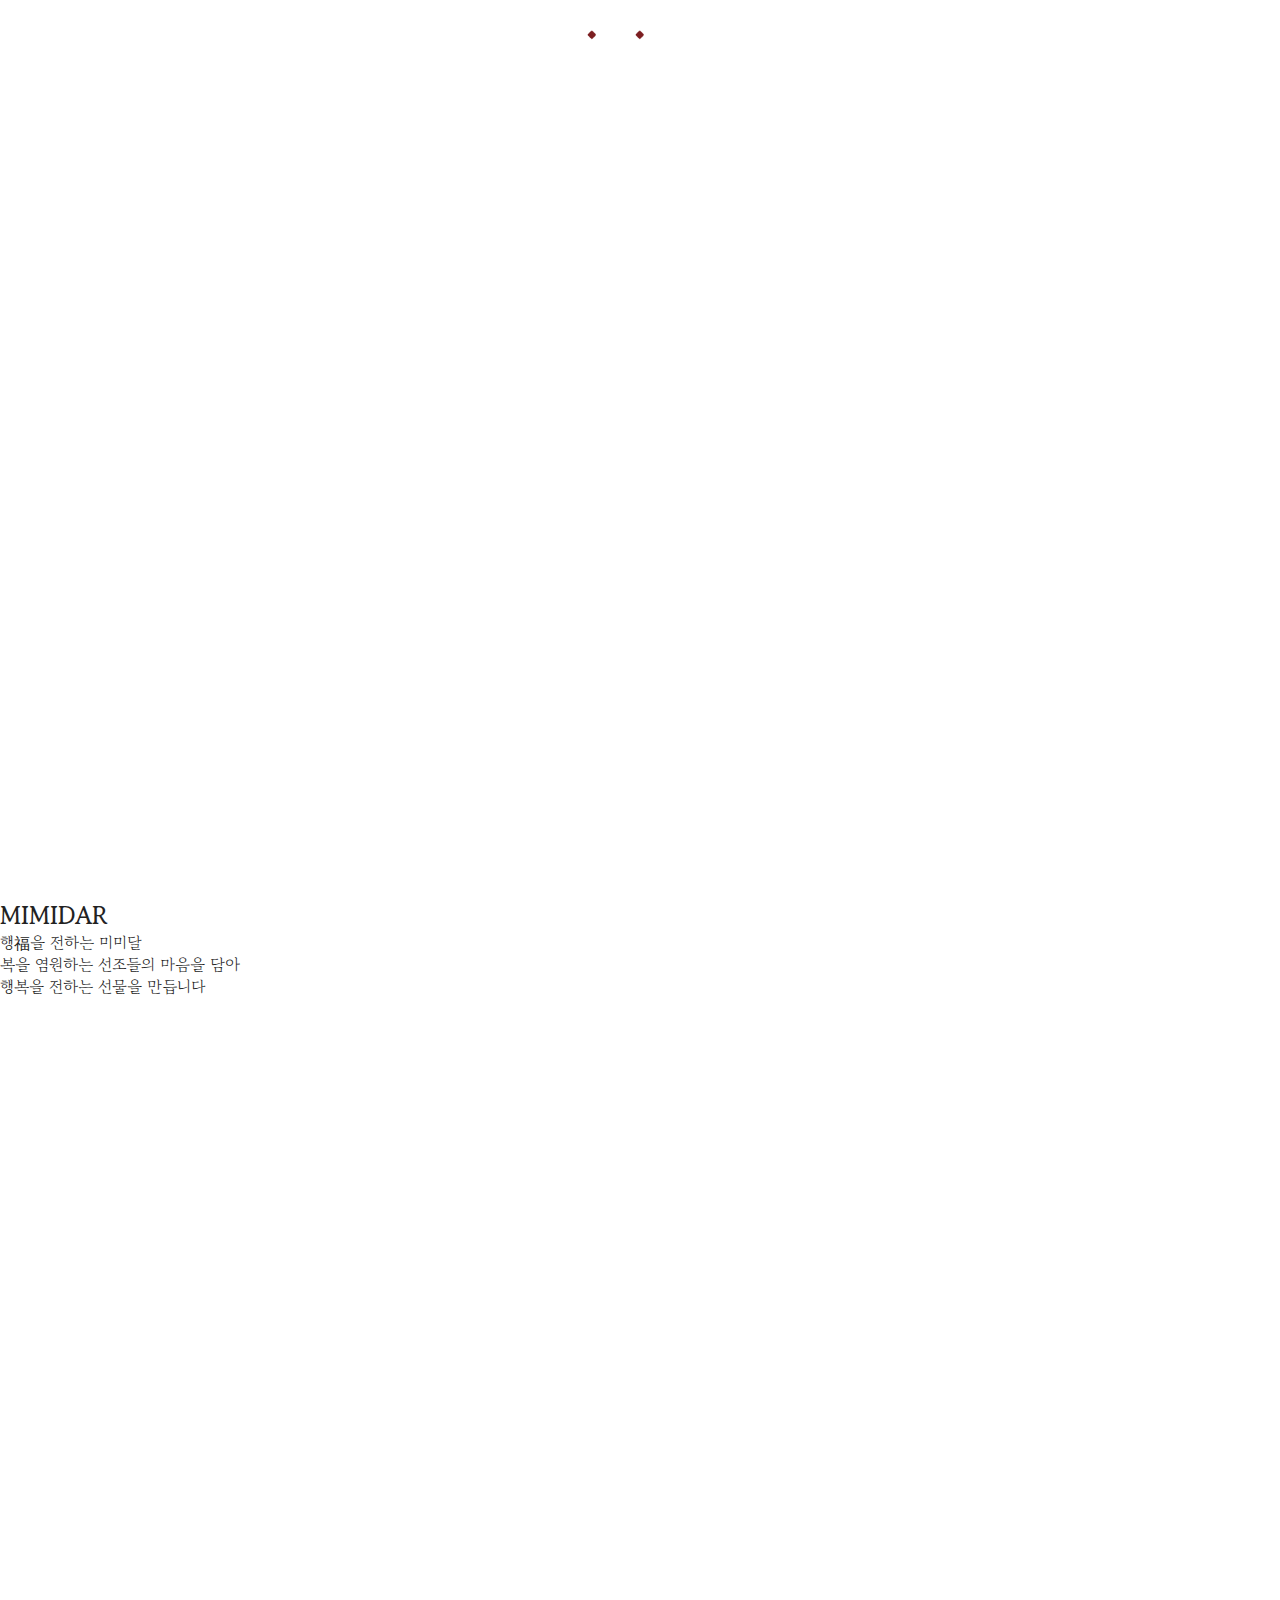
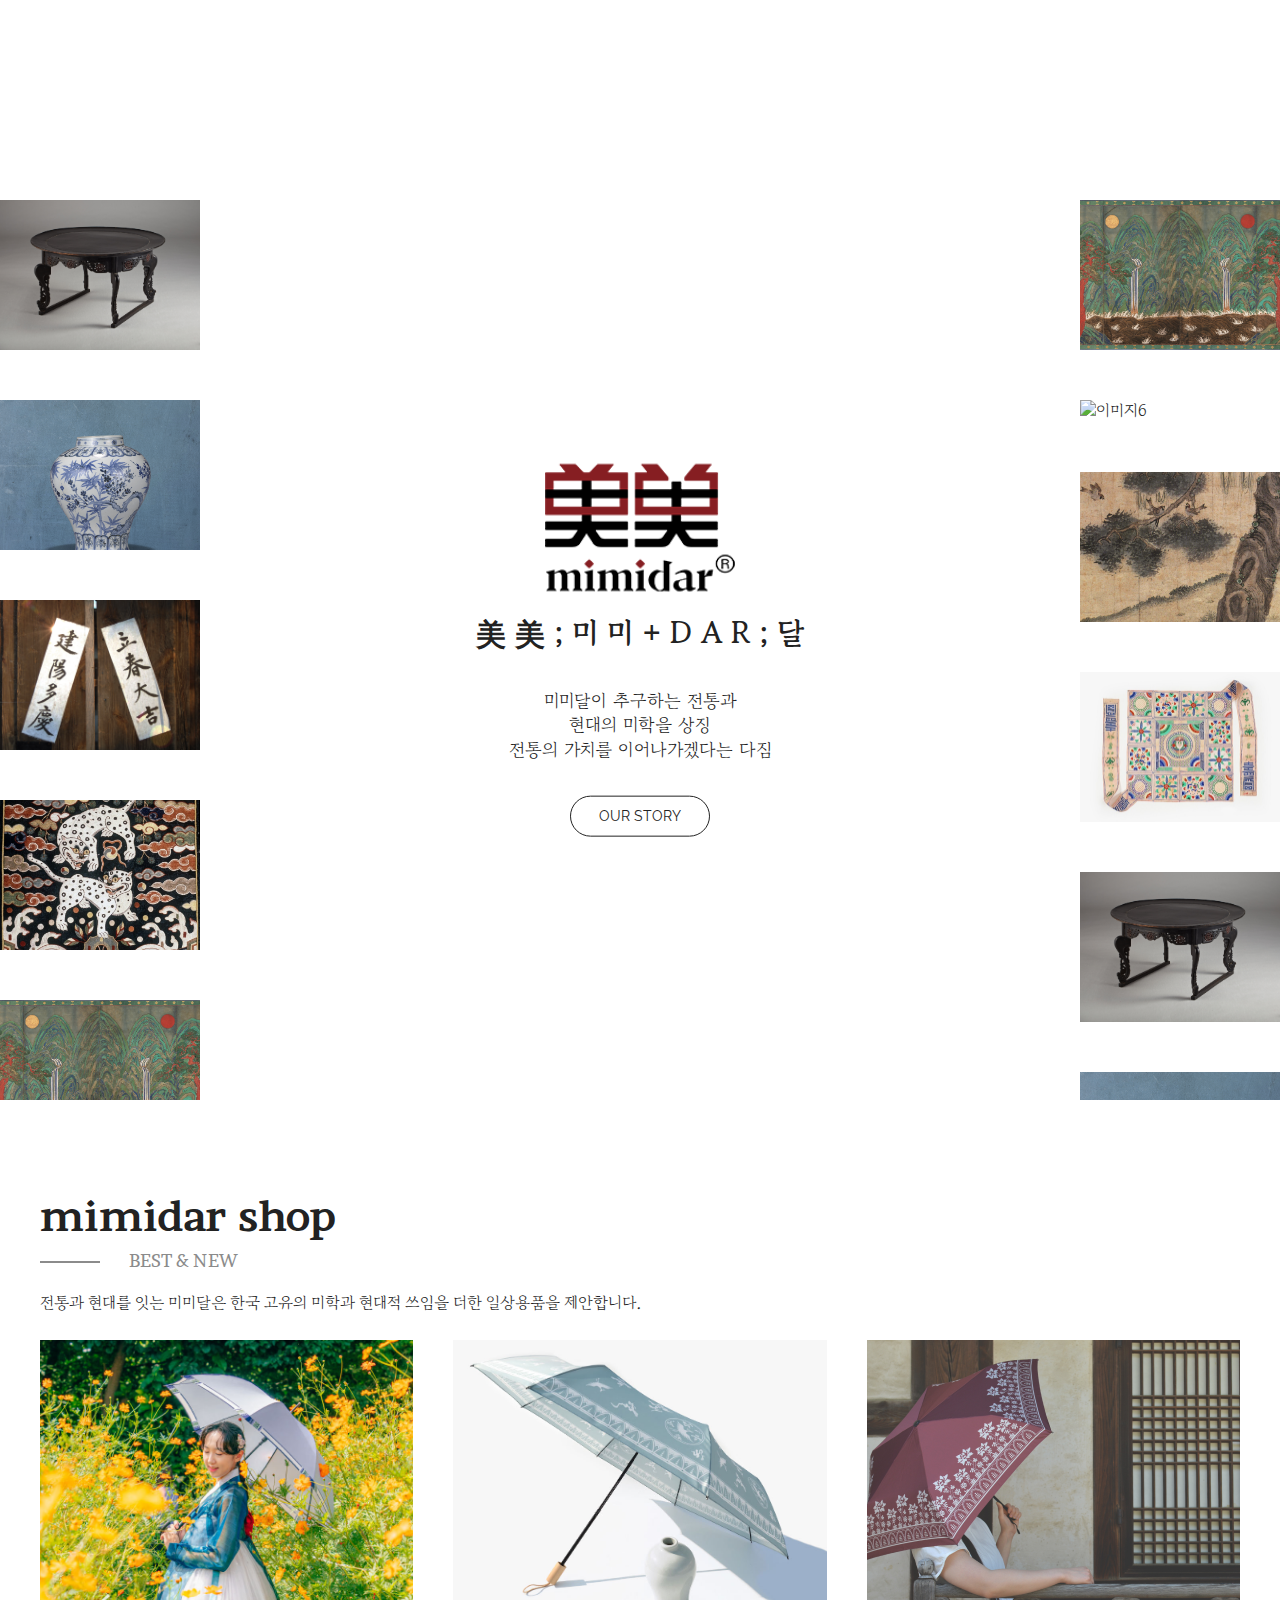
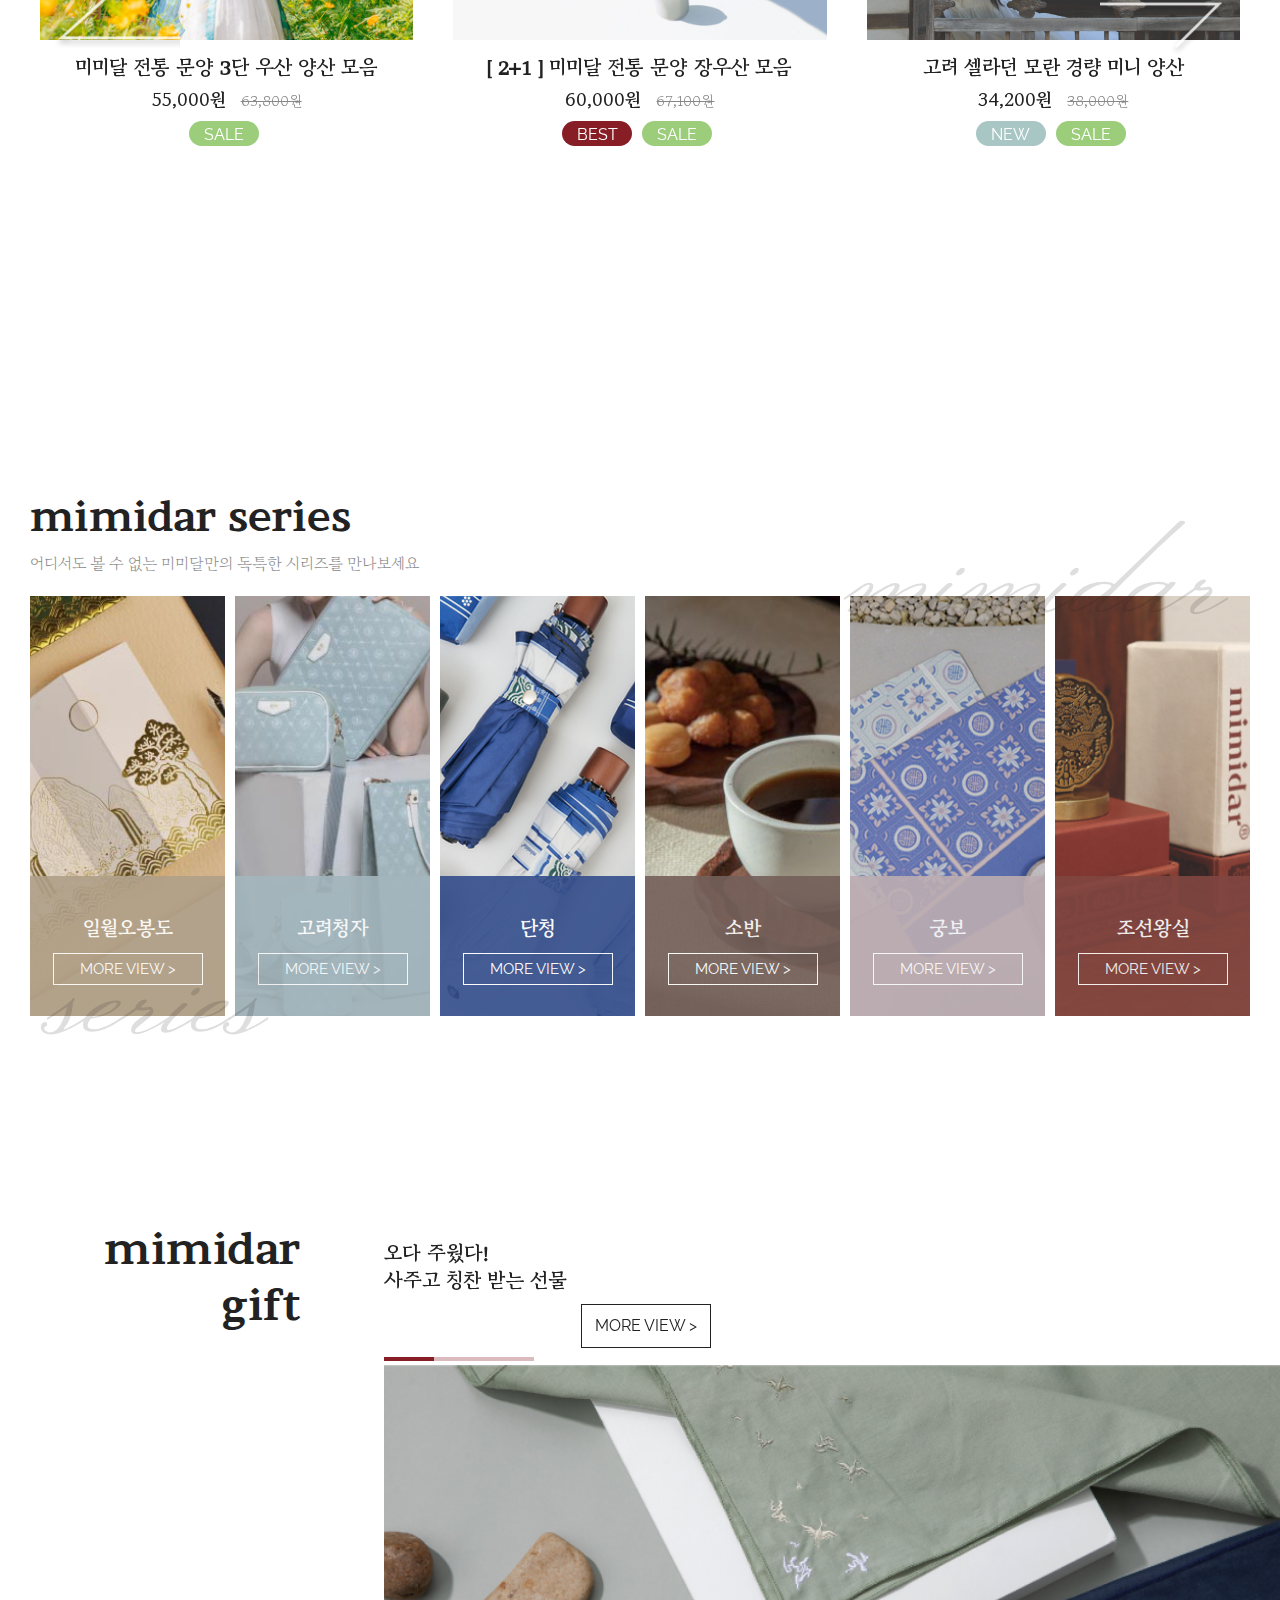
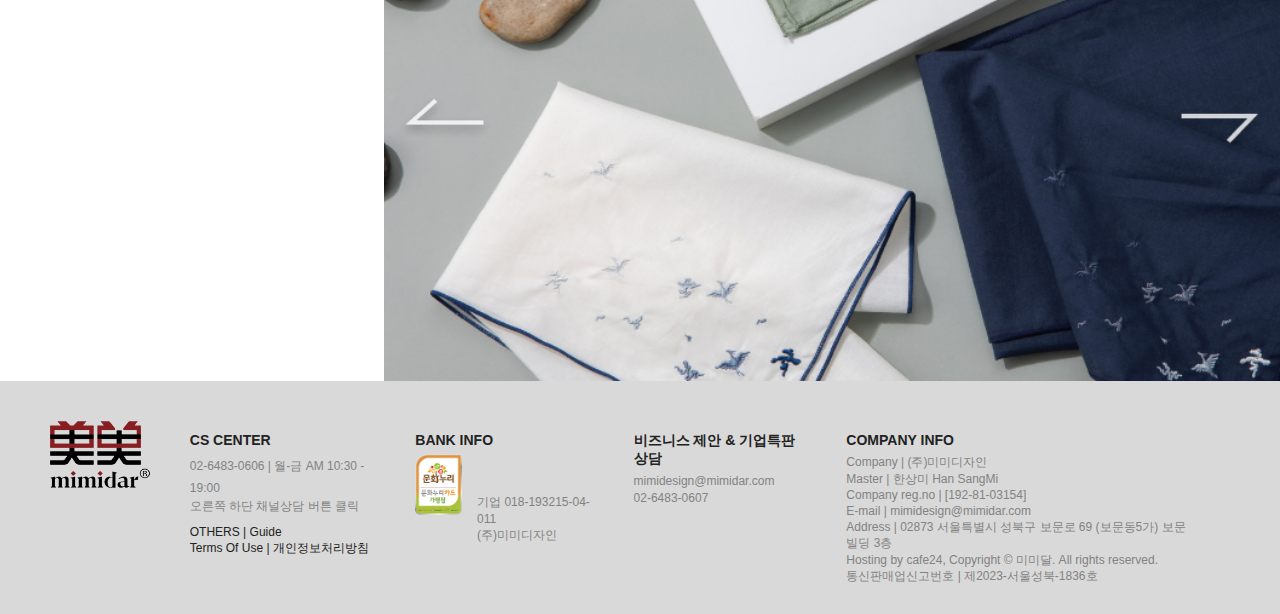
==== commit 2f96b308: "1127-프롤로그 페이지" ====
--- a/index.html
+++ b/index.html
@@ -13,6 +13,33 @@
 
   <script src="js/jquery-3.7.1.min.js"></script>
   <script src="https://cdn.jsdelivr.net/npm/swiper@11/swiper-bundle.min.js"></script>
+  
+  <script src='https://unpkg.co/gsap@3/dist/gsap.min.js'></script>
+  <script src='https://unpkg.com/gsap@3/dist/CSSRulePlugin.min.js'></script>
+  <script src='https://assets.codepen.io/16327/CustomBounce3.min.js'></script>
+  <script src='https://assets.codepen.io/16327/CustomEase3.min.js'></script>
+  <script src='https://assets.codepen.io/16327/CustomWiggle3.min.js'></script>
+  <script src='https://assets.codepen.io/16327/DrawSVGPlugin3.min.js'></script>
+  <script src='https://unpkg.com/gsap@3/dist/Draggable.min.js'></script>
+  <script src='https://unpkg.com/gsap@3/dist/EaselPlugin.min.js'></script>
+  <script src='https://unpkg.com/gsap@3/dist/EasePack.min.js'></script>
+  <script src='https://assets.codepen.io/16327/Flip.min.js'></script>
+  <script src='https://assets.codepen.io/16327/GSDevTools3.min.js'></script>
+  <script src='https://assets.codepen.io/16327/InertiaPlugin.min.js'></script>
+  <script src='https://assets.codepen.io/16327/MorphSVGPlugin3.min.js'></script>
+  <script src='https://unpkg.com/gsap@3/dist/MotionPathPlugin.min.js'></script>
+  <script src='https://assets.codepen.io/16327/MotionPathHelper.min.js'></script>
+  <script src='https://assets.codepen.io/16327/PhysicsPropsPlugin3.min.js'></script>
+  <script src='https://assets.codepen.io/16327/Physics2DPlugin3.min.js'></script>
+  <script src='https://unpkg.com/gsap@3/dist/PixiPlugin.min.js'></script>
+  <script src='https://assets.codepen.io/16327/ScrambleTextPlugin3.min.js'></script>
+  <script src='https://unpkg.com/gsap@3/dist/ScrollToPlugin.min.js'></script>
+  <script src='https://unpkg.com/gsap@3/dist/ScrollTrigger.min.js'></script>
+  <script src='https://assets.codepen.io/16327/SplitText3.min.js'></script>
+  <script src='https://unpkg.com/gsap@3/dist/TextPlugin.min.js'></script>
+  <script src='https://assets.codepen.io/16327/ScrollSmoother.min.js'></script>
+  <script src='https://unpkg.com/gsap/dist/Observer.min.js'></script><script  src="./script.js"></script>
+  
   <script src="js/common.js"></script>
 </head>
 <body>
@@ -106,15 +133,18 @@
     <div id="prologue">
       <div class="inner">
         <div class="pr-wrap">
-          <div class="pr-img"></div>
-          <div class="pr-txt">
+          <div class="upper-container">
             <h2>MIMIDAR</h2>
-            <p>행福을 전하는 미미달</p>
-            <span>
-              복을 염원하는 선조들의 마음을 담아<br>
-              행복을 전하는 선물을 만듭니다
-            </span>
-          </div>
+          </div>
+        <div class="transition">
+            <div class="lower-container">
+                <div class="tit">
+                  행福을 전하는 미미달
+                </div>
+                <div class="sub01">복을 염원하는 선조들의 마음을 담아</div>
+                <div class="sub02">행복을 전하는 선물을 만듭니다</div>
+            </div>
+        </div>
         </div><!--pr-wrap-->
       </div><!--inner-->
     </div><!--prologue-->
